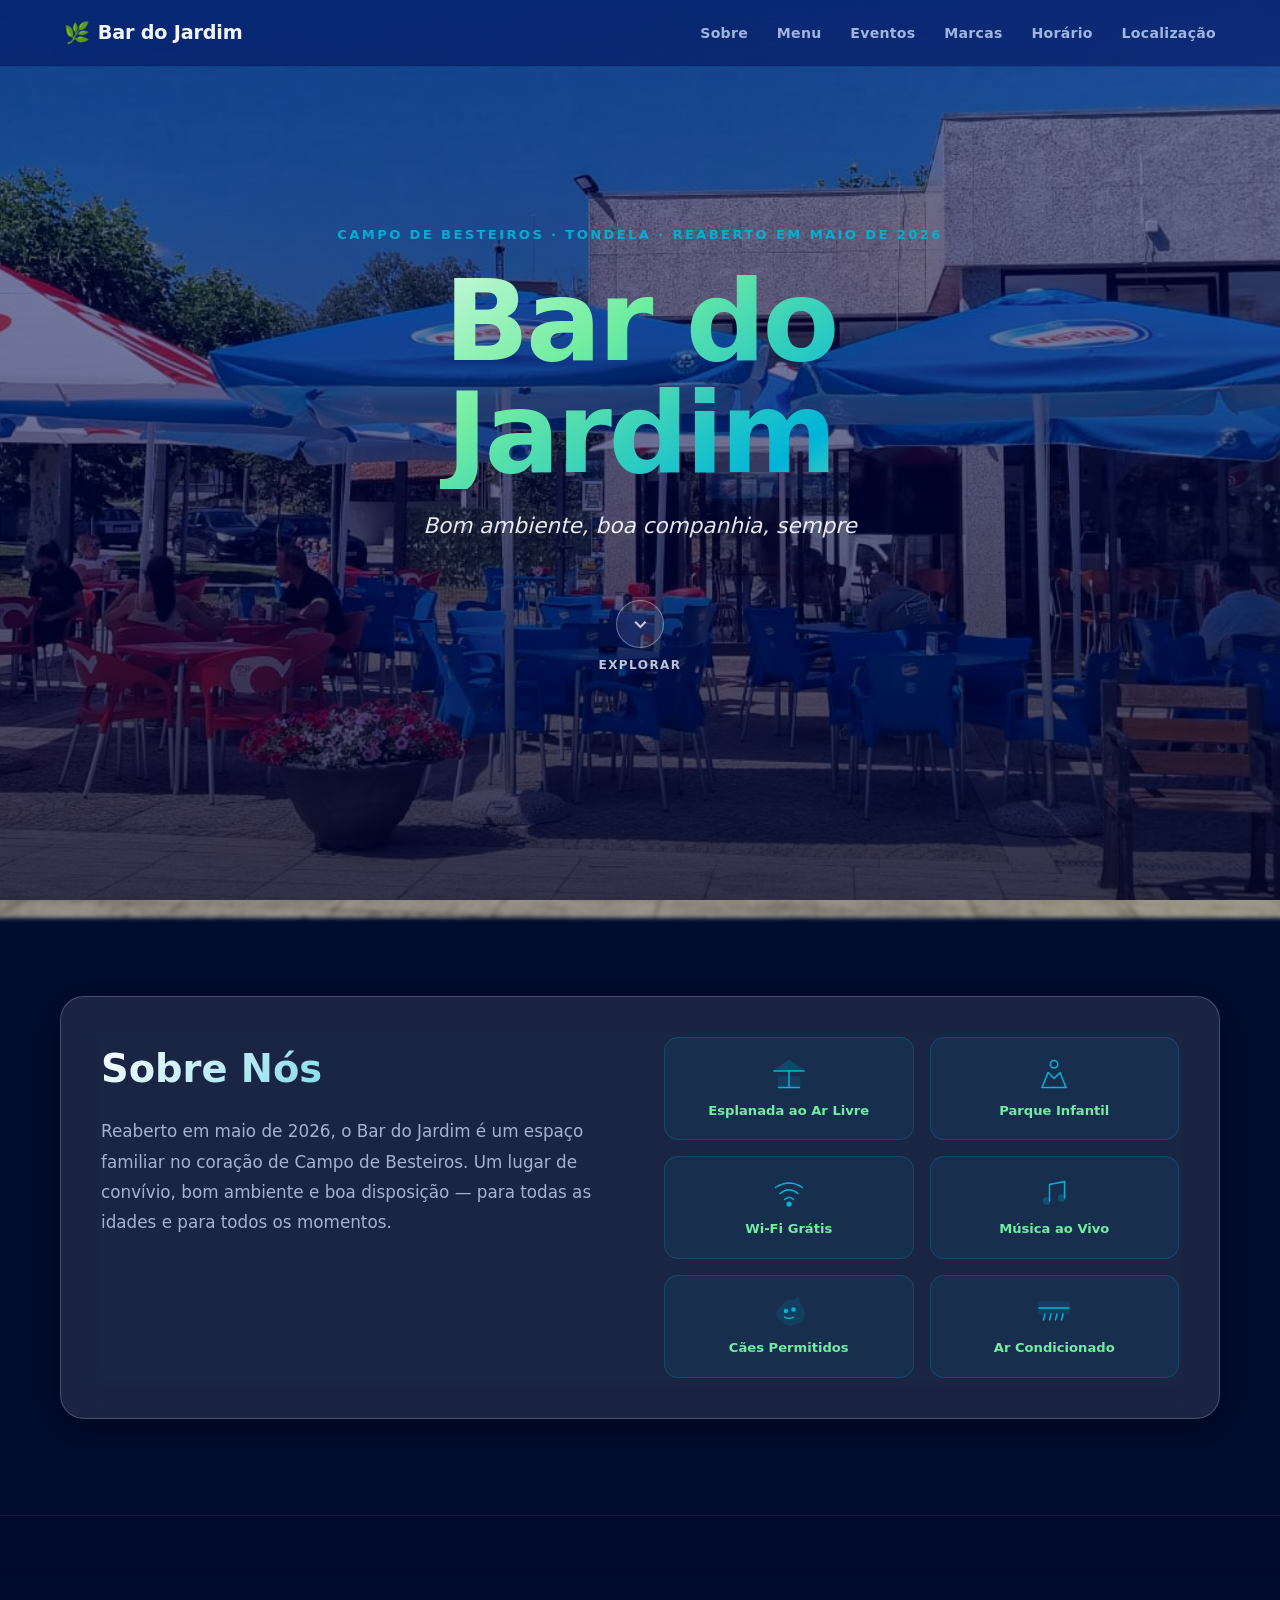
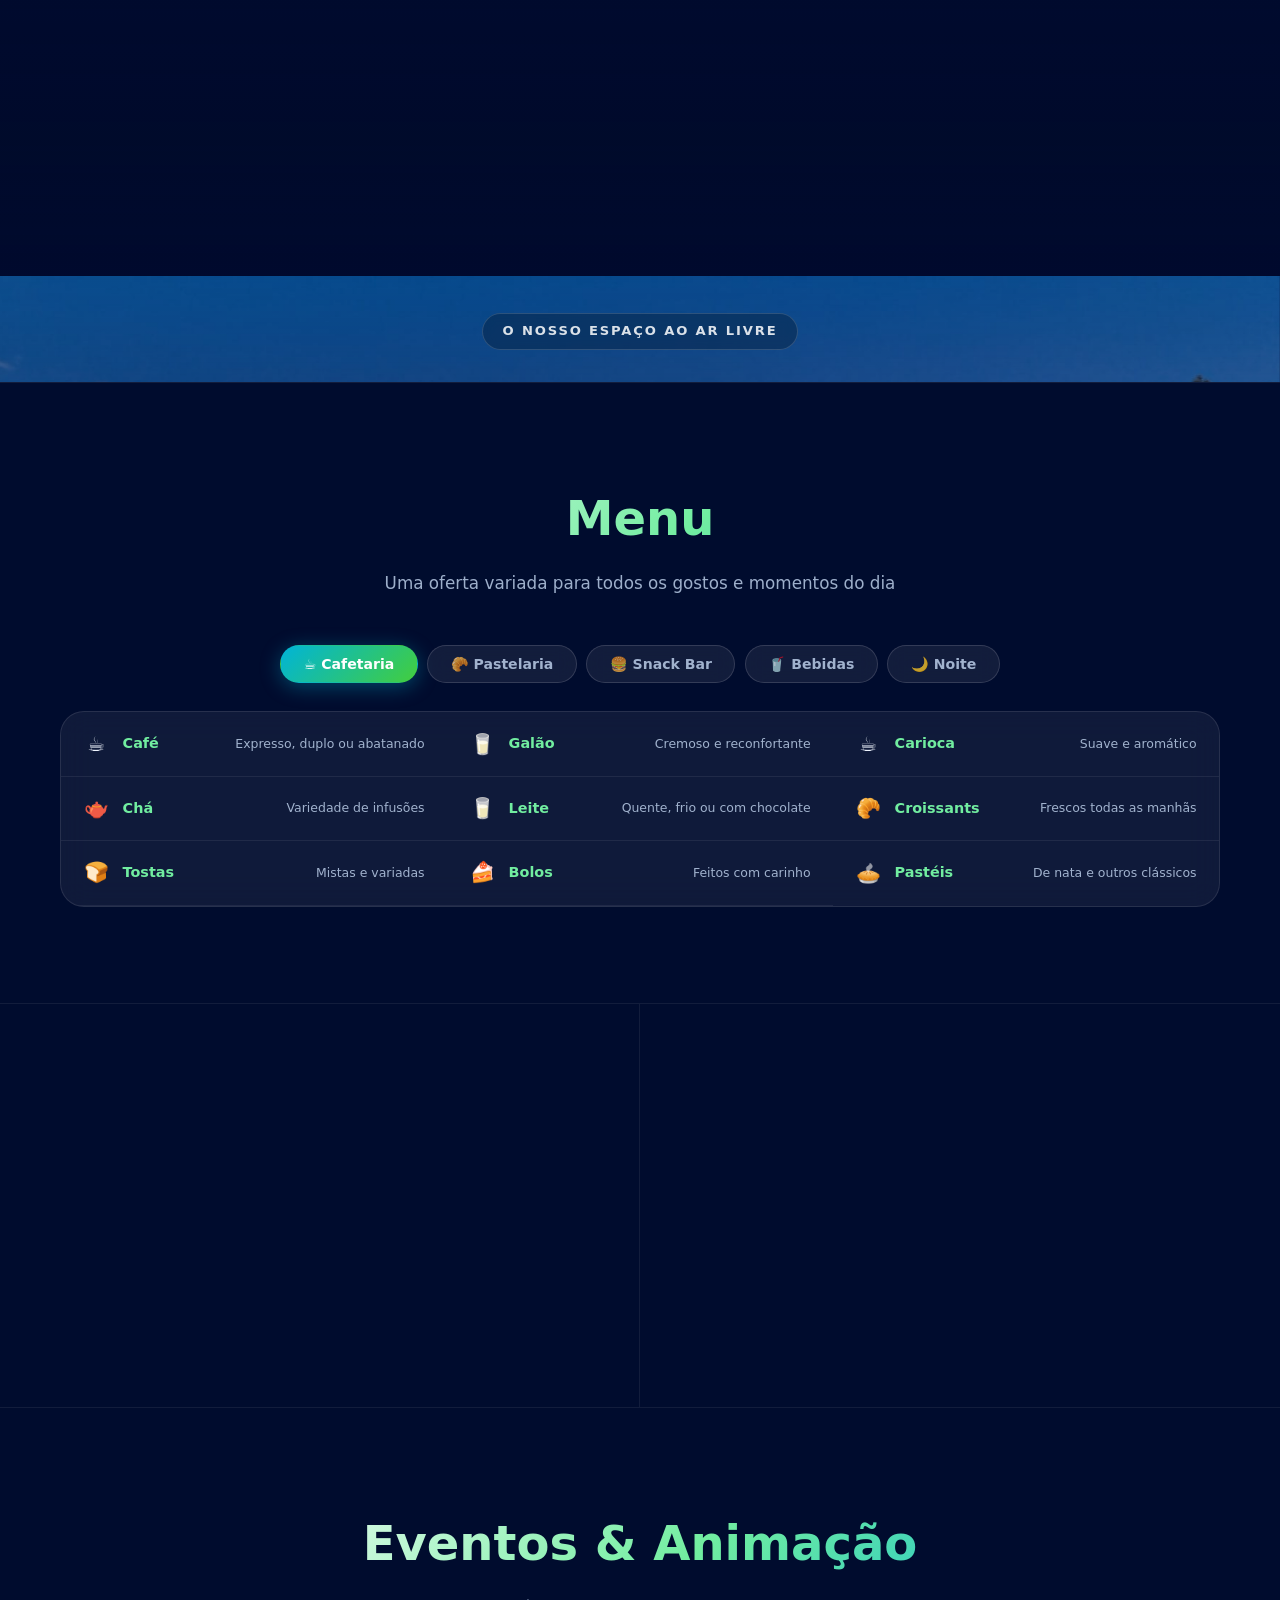
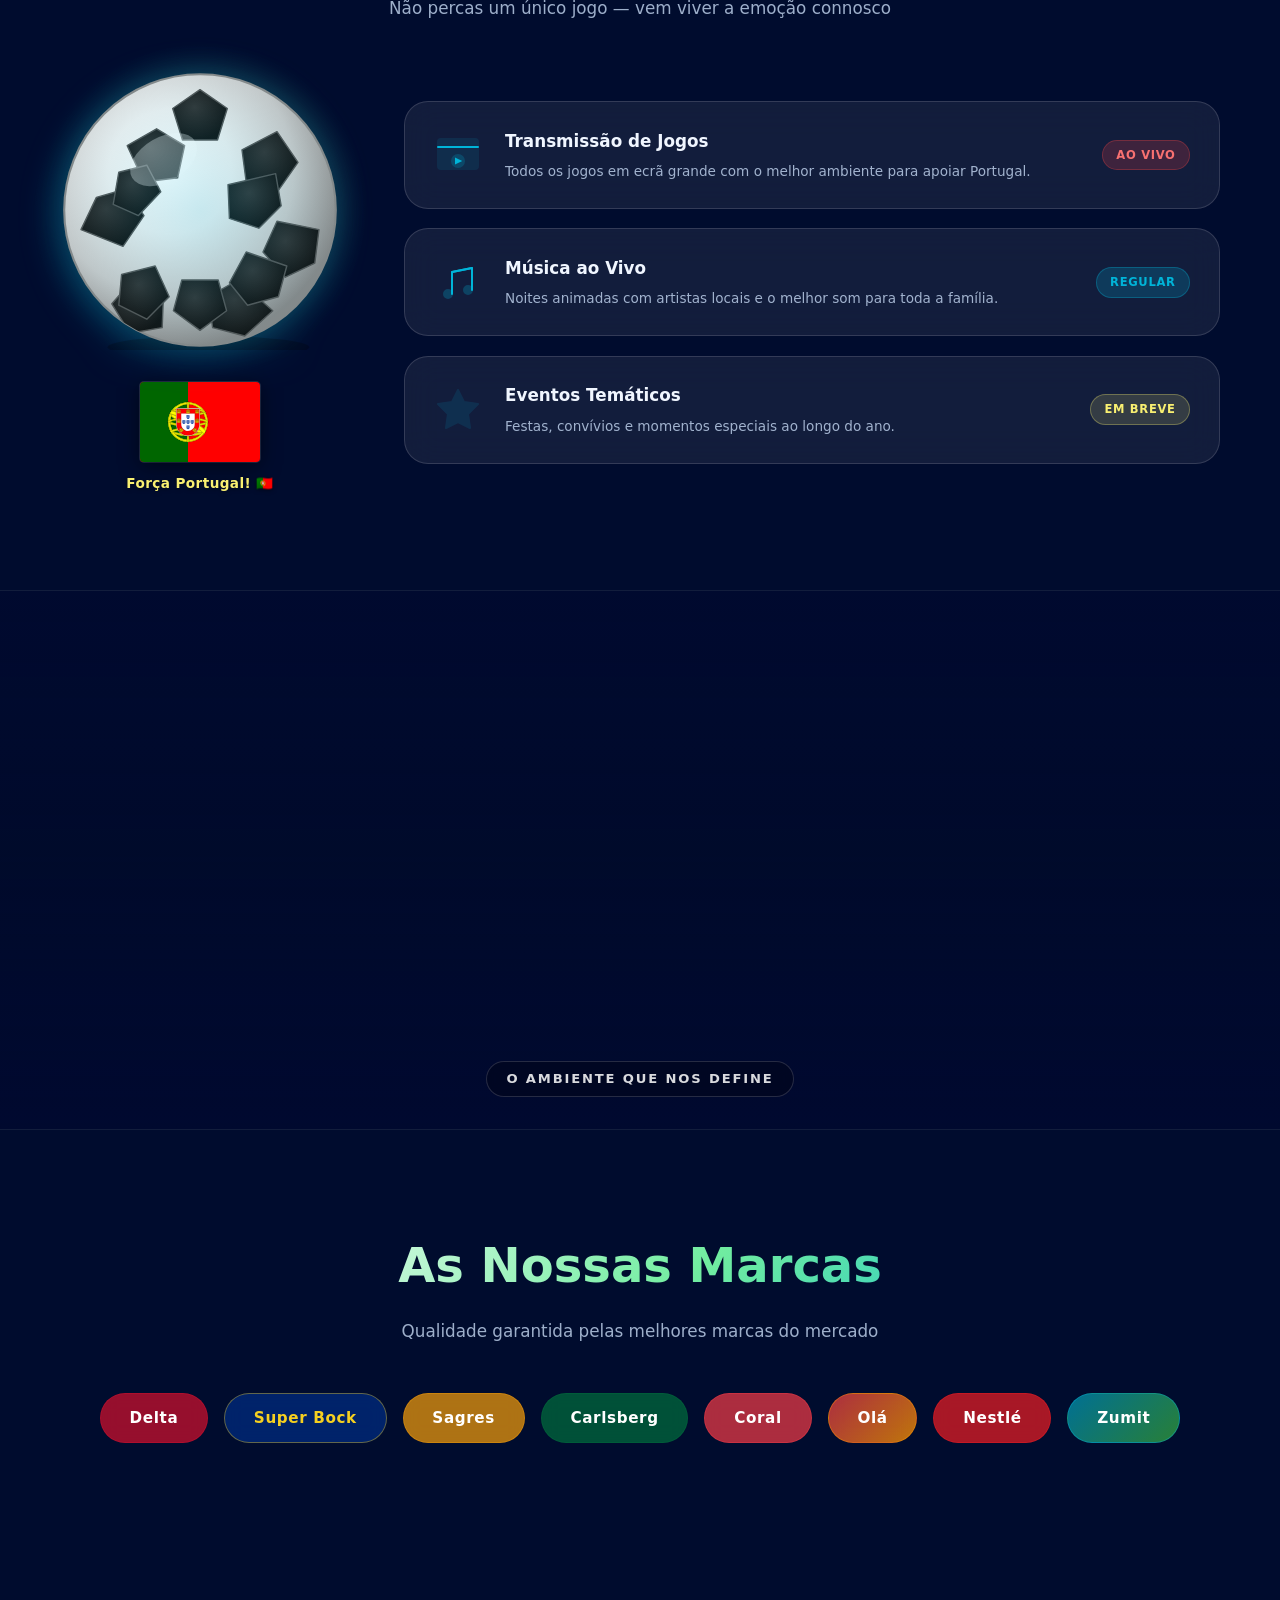
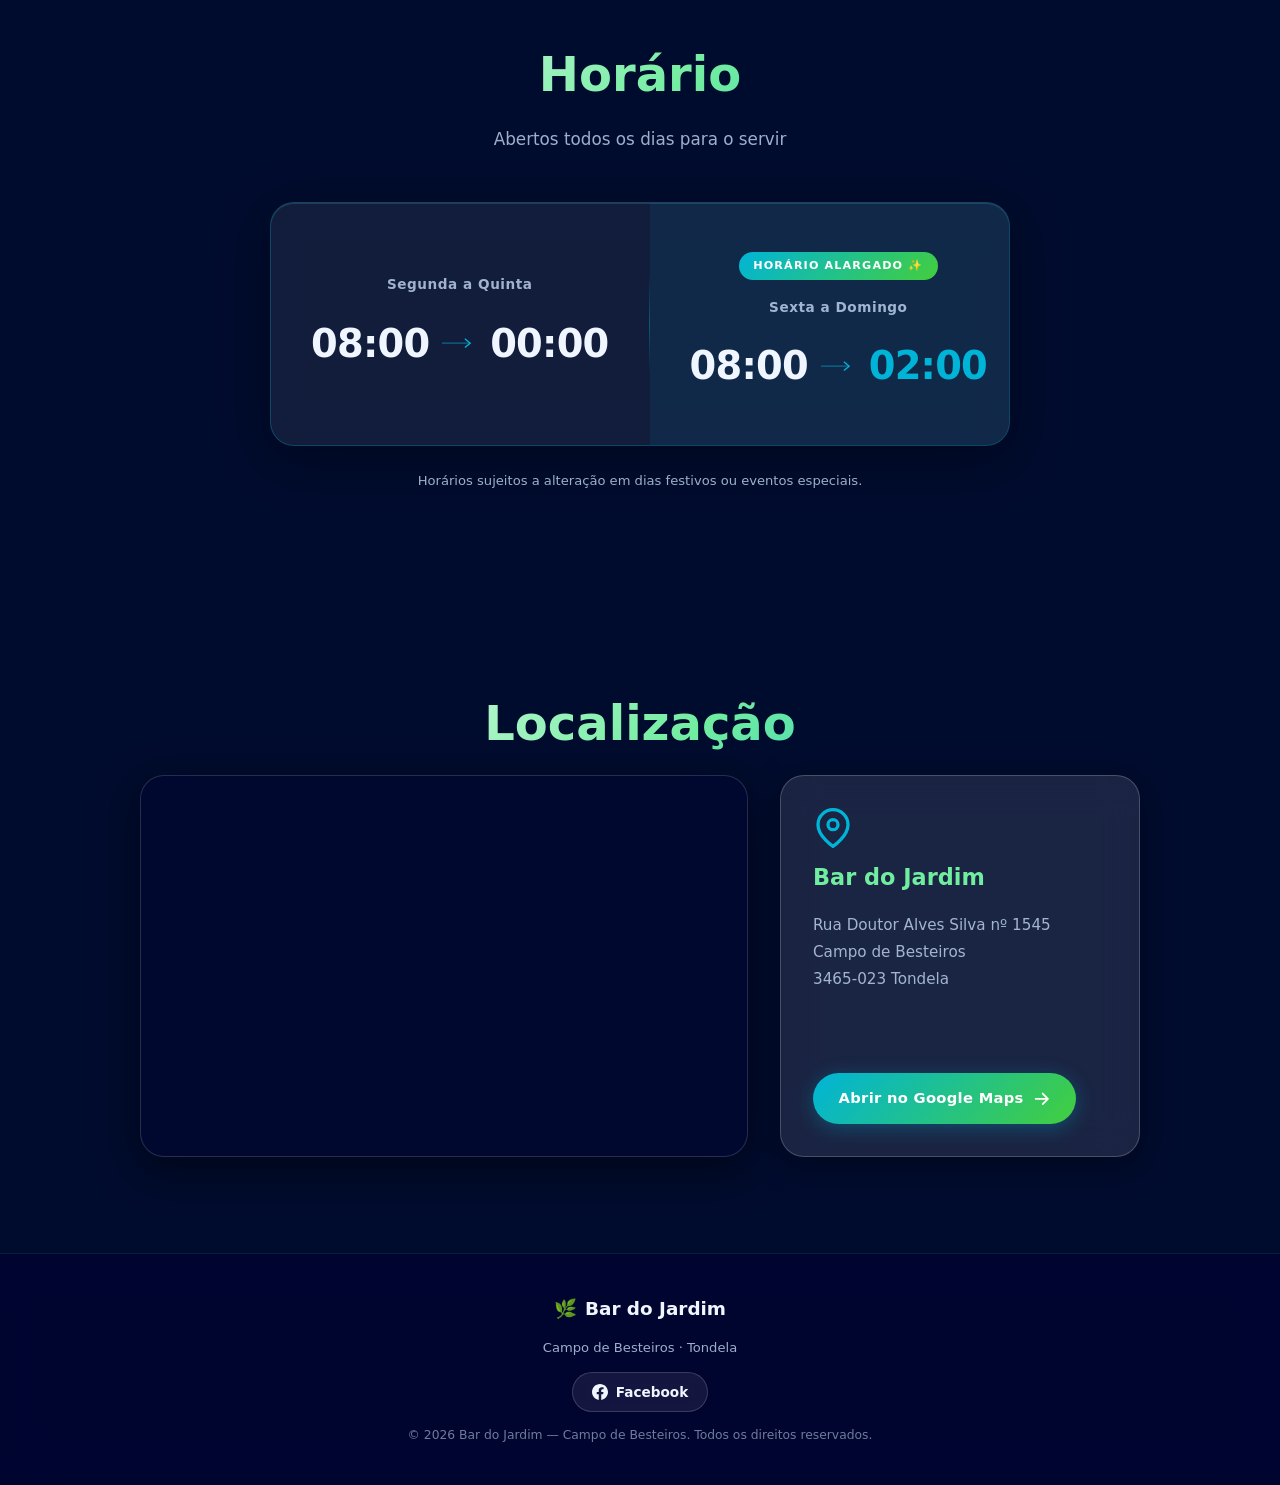
==== index4.html @ 561289ea "feat: glassmorphism v3 (index4) com imagens reais e scroll nativo" ====
<!DOCTYPE html>
<html lang="pt">
<head>
  <meta charset="UTF-8" />
  <meta name="viewport" content="width=device-width, initial-scale=1.0" />
  <meta name="description" content="Bar do Jardim — Bom ambiente, boa companhia, sempre. Campo de Besteiros, Tondela. Reaberto em maio de 2026." />
  <title>Bar do Jardim — Campo de Besteiros</title>
  <link rel="stylesheet" href="css/style4.css" />
</head>
<body>

  <!-- ===== FUNDO FIXO ===== -->
  <div class="bg-fixed" aria-hidden="true">
    <div class="bg-fixed-img"></div>
    <div class="bg-fixed-overlay"></div>
  </div>

  <!-- ===== NAVBAR (sem "Galeria") ===== -->
  <nav class="navbar" id="navbar">
    <div class="nav-logo">
      <span class="nav-logo-leaf" aria-hidden="true">🌿</span>
      <span>Bar do Jardim</span>
    </div>
    <button class="nav-toggle" id="navToggle" aria-label="Abrir menu" aria-expanded="false">
      <span></span><span></span><span></span>
    </button>
    <ul class="nav-links" id="navLinks">
      <li><a href="#sobre">Sobre</a></li>
      <li><a href="#menu">Menu</a></li>
      <li><a href="#eventos">Eventos</a></li>
      <li><a href="#marcas">Marcas</a></li>
      <li><a href="#horario">Horário</a></li>
      <li><a href="#localizacao">Localização</a></li>
    </ul>
  </nav>

  <!-- ===== HERO ===== -->
  <section class="hero" id="hero">
    <div class="hero-parallax" id="heroParallax" aria-hidden="true"></div>
    <div class="hero-overlay" aria-hidden="true"></div>
    <div class="hero-content">
      <p class="hero-location">Campo de Besteiros · Tondela · Reaberto em maio de 2026</p>
      <h1 class="hero-title">Bar do Jardim</h1>
      <p class="hero-slogan">Bom ambiente, boa companhia, sempre</p>
      <a href="#sobre" class="hero-scroll-btn" aria-label="Explorar o site">
        <span class="hero-scroll-circle">
          <svg viewBox="0 0 24 24" fill="none" stroke="currentColor" stroke-width="2.5" aria-hidden="true">
            <polyline points="6 9 12 15 18 9"/>
          </svg>
        </span>
        <span class="hero-scroll-text">Explorar</span>
      </a>
    </div>
    <div class="hero-particles" aria-hidden="true">
      <span class="particle p1"></span>
      <span class="particle p2"></span>
      <span class="particle p3"></span>
      <span class="particle p4"></span>
      <span class="particle p5"></span>
    </div>
  </section>

  <!-- ===== SOBRE NÓS ===== -->
  <section class="section" id="sobre">
    <div class="container">
      <div class="glass-card reveal sobre-card">
        <div class="sobre-text">
          <h2 class="glass-title">Sobre Nós</h2>
          <p class="sobre-body">
            Reaberto em maio de 2026, o Bar do Jardim é um espaço familiar no coração de Campo de Besteiros.
            Um lugar de convívio, bom ambiente e boa disposição — para todas as idades e para todos os momentos.
          </p>
        </div>
        <div class="features-grid">
          <div class="feature-item reveal">
            <div class="feature-icon">
              <svg viewBox="0 0 48 48" fill="none" stroke="currentColor" stroke-width="2" stroke-linecap="round" stroke-linejoin="round" aria-hidden="true">
                <path d="M4 20 L24 6 L44 20" fill="currentColor" opacity=".18"/>
                <path d="M4 20 L44 20"/>
                <line x1="24" y1="20" x2="24" y2="42"/>
                <line x1="10" y1="42" x2="38" y2="42"/>
                <rect x="10" y="28" width="28" height="14" rx="1" fill="currentColor" opacity=".12"/>
              </svg>
            </div>
            <span>Esplanada ao Ar Livre</span>
          </div>
          <div class="feature-item reveal">
            <div class="feature-icon">
              <svg viewBox="0 0 48 48" fill="none" stroke="currentColor" stroke-width="2" stroke-linecap="round" stroke-linejoin="round" aria-hidden="true">
                <circle cx="24" cy="11" r="5"/>
                <path d="M8 42 L16 22 L24 30 L32 22 L40 42"/>
                <line x1="8" y1="42" x2="40" y2="42"/>
              </svg>
            </div>
            <span>Parque Infantil</span>
          </div>
          <div class="feature-item reveal">
            <div class="feature-icon">
              <svg viewBox="0 0 48 48" fill="none" stroke="currentColor" stroke-width="2" stroke-linecap="round" aria-hidden="true">
                <path d="M6 18 Q24 6 42 18"/>
                <path d="M12 26 Q24 16 36 26"/>
                <path d="M18 34 Q24 28 30 34"/>
                <circle cx="24" cy="40" r="2.5" fill="currentColor"/>
              </svg>
            </div>
            <span>Wi-Fi Grátis</span>
          </div>
          <div class="feature-item reveal">
            <div class="feature-icon">
              <svg viewBox="0 0 48 48" fill="none" stroke="currentColor" stroke-width="2" stroke-linecap="round" stroke-linejoin="round" aria-hidden="true">
                <path d="M18 36 L18 14 L38 10 L38 32"/>
                <circle cx="14" cy="36" r="4" fill="currentColor" opacity=".25"/>
                <circle cx="34" cy="32" r="4" fill="currentColor" opacity=".25"/>
              </svg>
            </div>
            <span>Música ao Vivo</span>
          </div>
          <div class="feature-item reveal">
            <div class="feature-icon">
              <svg viewBox="0 0 48 48" fill="none" stroke="currentColor" stroke-width="2" stroke-linecap="round" stroke-linejoin="round" aria-hidden="true">
                <path d="M8 30 Q8 20 16 18 Q18 10 26 10 L32 10 L36 6 L38 14 Q44 18 44 28 Q44 38 34 40 Q30 44 24 42 Q14 40 8 30Z" fill="currentColor" opacity=".12"/>
                <circle cx="20" cy="24" r="2" fill="currentColor"/>
                <circle cx="30" cy="22" r="2" fill="currentColor"/>
                <path d="M18 32 Q24 36 30 32"/>
              </svg>
            </div>
            <span>Cães Permitidos</span>
          </div>
          <div class="feature-item reveal">
            <div class="feature-icon">
              <svg viewBox="0 0 48 48" fill="none" stroke="currentColor" stroke-width="2" stroke-linecap="round" stroke-linejoin="round" aria-hidden="true">
                <rect x="4" y="12" width="40" height="16" rx="4" fill="currentColor" opacity=".12"/>
                <line x1="4" y1="20" x2="44" y2="20"/>
                <line x1="12" y1="28" x2="10" y2="36"/>
                <line x1="20" y1="28" x2="18" y2="36"/>
                <line x1="28" y1="28" x2="26" y2="36"/>
                <line x1="36" y1="28" x2="34" y2="36"/>
              </svg>
            </div>
            <span>Ar Condicionado</span>
          </div>
        </div>
      </div>
    </div>
  </section>

  <!-- ===== FOTO DIVIDER 1 — exterior, entre Sobre e Menu ===== -->
  <div class="foto-divider" aria-hidden="true">
    <div class="foto-divider-img fdiv-exterior" data-parallax-speed="0.35"></div>
    <div class="foto-divider-overlay">
      <span class="foto-divider-caption">O nosso espaço ao ar livre</span>
    </div>
  </div>

  <!-- ===== MENU ===== -->
  <section class="section" id="menu">
    <div class="container">
      <h2 class="section-title reveal">Menu</h2>
      <p class="section-sub reveal">Uma oferta variada para todos os gostos e momentos do dia</p>

      <div class="tabs reveal">
        <button class="tab-btn active" data-tab="cafetaria">☕ Cafetaria</button>
        <button class="tab-btn" data-tab="pastelaria">🥐 Pastelaria</button>
        <button class="tab-btn" data-tab="snackbar">🍔 Snack Bar</button>
        <button class="tab-btn" data-tab="bebidas">🥤 Bebidas</button>
        <button class="tab-btn" data-tab="noite">🌙 Noite</button>
      </div>

      <div class="tab-content active" id="tab-cafetaria">
        <ul class="menu-lista">
          <li class="menu-item"><span class="mi-emoji">☕</span><span class="mi-nome">Café</span><span class="mi-desc">Expresso, duplo ou abatanado</span></li>
          <li class="menu-item"><span class="mi-emoji">🥛</span><span class="mi-nome">Galão</span><span class="mi-desc">Cremoso e reconfortante</span></li>
          <li class="menu-item"><span class="mi-emoji">☕</span><span class="mi-nome">Carioca</span><span class="mi-desc">Suave e aromático</span></li>
          <li class="menu-item"><span class="mi-emoji">🫖</span><span class="mi-nome">Chá</span><span class="mi-desc">Variedade de infusões</span></li>
          <li class="menu-item"><span class="mi-emoji">🥛</span><span class="mi-nome">Leite</span><span class="mi-desc">Quente, frio ou com chocolate</span></li>
          <li class="menu-item"><span class="mi-emoji">🥐</span><span class="mi-nome">Croissants</span><span class="mi-desc">Frescos todas as manhãs</span></li>
          <li class="menu-item"><span class="mi-emoji">🍞</span><span class="mi-nome">Tostas</span><span class="mi-desc">Mistas e variadas</span></li>
          <li class="menu-item"><span class="mi-emoji">🍰</span><span class="mi-nome">Bolos</span><span class="mi-desc">Feitos com carinho</span></li>
          <li class="menu-item"><span class="mi-emoji">🥧</span><span class="mi-nome">Pastéis</span><span class="mi-desc">De nata e outros clássicos</span></li>
        </ul>
      </div>
      <div class="tab-content" id="tab-pastelaria">
        <ul class="menu-lista">
          <li class="menu-item"><span class="mi-emoji">🎂</span><span class="mi-nome">Bolos do Dia</span><span class="mi-desc">Variedade diária de bolos caseiros</span></li>
          <li class="menu-item"><span class="mi-emoji">🥧</span><span class="mi-nome">Tartes</span><span class="mi-desc">Seleção de tartes frescas</span></li>
          <li class="menu-item"><span class="mi-emoji">🥪</span><span class="mi-nome">Salgados</span><span class="mi-desc">Rissóis, croquetes e empadas</span></li>
          <li class="menu-item"><span class="mi-emoji">🌭</span><span class="mi-nome">Pão com Chouriço</span><span class="mi-desc">Quentinho e irresistível</span></li>
          <li class="menu-item"><span class="mi-emoji">🍩</span><span class="mi-nome">Especialidades</span><span class="mi-desc">Surpresas da pastelaria todos os dias</span></li>
        </ul>
      </div>
      <div class="tab-content" id="tab-snackbar">
        <ul class="menu-lista">
          <li class="menu-item"><span class="mi-emoji">🥩</span><span class="mi-nome">Bifanas</span><span class="mi-desc">Suculentas e temperadas</span></li>
          <li class="menu-item"><span class="mi-emoji">🍔</span><span class="mi-nome">Hambúrgueres</span><span class="mi-desc">Grelhados na hora</span></li>
          <li class="menu-item"><span class="mi-emoji">🌭</span><span class="mi-nome">Cachorros</span><span class="mi-desc">Clássicos e especiais</span></li>
          <li class="menu-item"><span class="mi-emoji">🥩</span><span class="mi-nome">Pregos</span><span class="mi-desc">No prato ou no pão</span></li>
          <li class="menu-item"><span class="mi-emoji">🍗</span><span class="mi-nome">Panados</span><span class="mi-desc">Frango ou porco crocantes</span></li>
          <li class="menu-item"><span class="mi-emoji">🍞</span><span class="mi-nome">Tostas Quentes</span><span class="mi-desc">Mistas e variadas</span></li>
          <li class="menu-item"><span class="mi-emoji">🍕</span><span class="mi-nome">Pizzas</span><span class="mi-desc">Variedade de sabores</span></li>
        </ul>
      </div>
      <div class="tab-content" id="tab-bebidas">
        <ul class="menu-lista">
          <li class="menu-item"><span class="mi-emoji">🥤</span><span class="mi-nome">Refrigerantes</span><span class="mi-desc">Coca-Cola, Fanta, Sprite e mais</span></li>
          <li class="menu-item"><span class="mi-emoji">🍊</span><span class="mi-nome">Sumos Naturais</span><span class="mi-desc">Espremidos na hora</span></li>
          <li class="menu-item"><span class="mi-emoji">🍺</span><span class="mi-nome">Cervejas</span><span class="mi-desc">Pressão e garrafa</span></li>
          <li class="menu-item"><span class="mi-emoji">🍷</span><span class="mi-nome">Vinhos</span><span class="mi-desc">Tintos, brancos e rosés</span></li>
          <li class="menu-item"><span class="mi-emoji">🍹</span><span class="mi-nome">Sangria</span><span class="mi-desc">Caseira e refrescante</span></li>
          <li class="menu-item"><span class="mi-emoji">🥃</span><span class="mi-nome">Licores</span><span class="mi-desc">Seleção variada</span></li>
          <li class="menu-item"><span class="mi-emoji">🥤</span><span class="mi-nome">Smoothies Zumit</span><span class="mi-desc">Batidos naturais e milkshakes</span></li>
        </ul>
      </div>
      <div class="tab-content" id="tab-noite">
        <ul class="menu-lista">
          <li class="menu-item"><span class="mi-emoji">🥃</span><span class="mi-nome">Whiskys</span><span class="mi-desc">Seleção de single malts e blends</span></li>
          <li class="menu-item"><span class="mi-emoji">🍸</span><span class="mi-nome">Gin Tónico</span><span class="mi-desc">Gins premium com tónica especial</span></li>
          <li class="menu-item"><span class="mi-emoji">🥂</span><span class="mi-nome">Shots</span><span class="mi-desc">Variedade para animar a noite</span></li>
          <li class="menu-item"><span class="mi-emoji">🍹</span><span class="mi-nome">Cocktails</span><span class="mi-desc">Clássicos e criações da casa</span></li>
        </ul>
      </div>
    </div>
  </section>

  <!-- ===== FOTO DIVIDER 2 — duo lado a lado, entre Menu e Eventos ===== -->
  <div class="foto-duo" aria-hidden="true">
    <div class="foto-duo-item">
      <div class="foto-duo-img fdiv-exterior3" data-parallax-speed="0.3"></div>
      <div class="foto-duo-overlay"><span>Esplanada</span></div>
    </div>
    <div class="foto-duo-item">
      <div class="foto-duo-img fdiv-interior" data-parallax-speed="0.3"></div>
      <div class="foto-duo-overlay"><span>Interior</span></div>
    </div>
  </div>

  <!-- ===== EVENTOS & ANIMAÇÃO ===== -->
  <section class="section" id="eventos">
    <div class="container">
      <h2 class="section-title reveal">Eventos &amp; Animação</h2>
      <p class="section-sub reveal">Não percas um único jogo — vem viver a emoção connosco</p>

      <div class="eventos-grid">

        <!-- Coluna esquerda: bola + bandeira (imagens reais) -->
        <div class="eventos-visual reveal">
          <!-- Bola de futebol — imagem real (domínio público, Wikimedia Commons) -->
          <div class="ball-wrap">
            <img
              src="images/bola-futebol.svg"
              alt="Bola de futebol"
              class="ball-img"
              width="260"
              height="260"
            />
            <div class="ball-glow" aria-hidden="true"></div>
          </div>

          <!-- Bandeira portuguesa — imagem real (domínio público, Wikimedia Commons) -->
          <div class="flag-wrap">
            <img
              src="images/bandeira-portugal.svg"
              alt="Bandeira de Portugal"
              class="flag-img"
              width="120"
              height="80"
            />
            <span class="flag-label">Força Portugal! 🇵🇹</span>
          </div>
        </div>

        <!-- Coluna direita: cards de eventos -->
        <div class="eventos-cards">
          <div class="glass-evento-card reveal">
            <div class="evento-icon">
              <svg viewBox="0 0 48 48" fill="none" stroke="currentColor" stroke-width="2" stroke-linecap="round" aria-hidden="true">
                <rect x="4" y="8" width="40" height="30" rx="3" fill="currentColor" opacity=".1"/>
                <line x1="4" y1="16" x2="44" y2="16"/>
                <circle cx="24" cy="30" r="6" fill="currentColor" opacity=".2"/>
                <polygon points="22,28 22,32 26,30" fill="currentColor"/>
              </svg>
            </div>
            <div>
              <h3>Transmissão de Jogos</h3>
              <p>Todos os jogos em ecrã grande com o melhor ambiente para apoiar Portugal.</p>
            </div>
            <span class="evento-tag evento-live">Ao Vivo</span>
          </div>
          <div class="glass-evento-card reveal">
            <div class="evento-icon">
              <svg viewBox="0 0 48 48" fill="none" stroke="currentColor" stroke-width="2" stroke-linecap="round" stroke-linejoin="round" aria-hidden="true">
                <path d="M18 36 L18 14 L38 10 L38 32"/>
                <circle cx="14" cy="36" r="4" fill="currentColor" opacity=".25"/>
                <circle cx="34" cy="32" r="4" fill="currentColor" opacity=".25"/>
                <line x1="18" y1="14" x2="38" y2="10"/>
              </svg>
            </div>
            <div>
              <h3>Música ao Vivo</h3>
              <p>Noites animadas com artistas locais e o melhor som para toda a família.</p>
            </div>
            <span class="evento-tag evento-music">Regular</span>
          </div>
          <div class="glass-evento-card reveal">
            <div class="evento-icon">
              <svg viewBox="0 0 48 48" fill="none" stroke="currentColor" stroke-width="2" stroke-linecap="round" stroke-linejoin="round" aria-hidden="true">
                <path d="M24 4 L30 16 L44 18 L34 28 L36 42 L24 36 L12 42 L14 28 L4 18 L18 16Z" fill="currentColor" opacity=".12"/>
              </svg>
            </div>
            <div>
              <h3>Eventos Temáticos</h3>
              <p>Festas, convívios e momentos especiais ao longo do ano.</p>
            </div>
            <span class="evento-tag evento-soon">Em breve</span>
          </div>
        </div>
      </div>
    </div>
  </section>

  <!-- ===== FOTO DIVIDER 3 — interior, entre Eventos e Marcas ===== -->
  <div class="foto-divider foto-divider--tall" aria-hidden="true">
    <div class="foto-divider-img fdiv-interior2" data-parallax-speed="0.25"></div>
    <div class="foto-divider-overlay">
      <span class="foto-divider-caption">O ambiente que nos define</span>
    </div>
  </div>

  <!-- ===== MARCAS ===== -->
  <section class="section" id="marcas">
    <div class="container">
      <h2 class="section-title reveal">As Nossas Marcas</h2>
      <p class="section-sub reveal">Qualidade garantida pelas melhores marcas do mercado</p>
      <div class="brands-flow reveal">
        <span class="brand-pill brand-delta">Delta</span>
        <span class="brand-pill brand-superbock">Super Bock</span>
        <span class="brand-pill brand-sagres">Sagres</span>
        <span class="brand-pill brand-carlsberg">Carlsberg</span>
        <span class="brand-pill brand-coral">Coral</span>
        <span class="brand-pill brand-ola">Olá</span>
        <span class="brand-pill brand-nestle">Nestlé</span>
        <span class="brand-pill brand-zumit">Zumit</span>
      </div>
    </div>
  </section>

  <!-- ===== HORÁRIO ===== -->
  <section class="section" id="horario">
    <div class="container">
      <h2 class="section-title reveal">Horário</h2>
      <p class="section-sub reveal">Abertos todos os dias para o servir</p>
      <div class="glass-horario reveal">
        <div class="horario-bloco">
          <div class="horario-dias">Segunda a Quinta</div>
          <div class="horario-horas">
            <span class="h-hora">08:00</span>
            <span class="h-sep">
              <svg viewBox="0 0 40 16" fill="none" aria-hidden="true">
                <line x1="0" y1="8" x2="32" y2="8" stroke="currentColor" stroke-width="1.5" opacity=".5"/>
                <polyline points="26,3 32,8 26,13" stroke="currentColor" stroke-width="1.5" fill="none"/>
              </svg>
            </span>
            <span class="h-hora">00:00</span>
          </div>
        </div>
        <div class="horario-divider" aria-hidden="true"></div>
        <div class="horario-bloco horario-destaque">
          <div class="horario-badge">Horário Alargado ✨</div>
          <div class="horario-dias">Sexta a Domingo</div>
          <div class="horario-horas">
            <span class="h-hora">08:00</span>
            <span class="h-sep">
              <svg viewBox="0 0 40 16" fill="none" aria-hidden="true">
                <line x1="0" y1="8" x2="32" y2="8" stroke="currentColor" stroke-width="1.5" opacity=".5"/>
                <polyline points="26,3 32,8 26,13" stroke="currentColor" stroke-width="1.5" fill="none"/>
              </svg>
            </span>
            <span class="h-hora h-destaque">02:00</span>
          </div>
        </div>
      </div>
      <p class="horario-nota reveal">
        Horários sujeitos a alteração em dias festivos ou eventos especiais.
      </p>
    </div>
  </section>

  <!-- ===== LOCALIZAÇÃO ===== -->
  <section class="section" id="localizacao">
    <div class="container">
      <h2 class="section-title reveal">Localização</h2>
      <div class="localizacao-wrap reveal">
        <div class="mapa-container">
          <iframe
            title="Localização Bar do Jardim no Google Maps"
            src="https://maps.google.com/maps?q=40.555862,-8.134108&z=17&output=embed"
            width="100%"
            height="100%"
            style="border:0;"
            allowfullscreen=""
            loading="lazy"
            referrerpolicy="no-referrer-when-downgrade">
          </iframe>
        </div>
        <div class="localizacao-info glass-card">
          <div class="loc-pin-icon" aria-hidden="true">
            <svg viewBox="0 0 24 24" fill="none" stroke="currentColor" stroke-width="2" stroke-linecap="round" stroke-linejoin="round">
              <path d="M21 10c0 7-9 13-9 13s-9-6-9-13a9 9 0 0118 0z"/>
              <circle cx="12" cy="10" r="3"/>
            </svg>
          </div>
          <p class="localizacao-nome">Bar do Jardim</p>
          <p class="localizacao-morada">
            Rua Doutor Alves Silva nº 1545<br/>
            Campo de Besteiros<br/>
            3465-023 Tondela
          </p>
          <a
            href="https://maps.google.com/?q=40.555862,-8.134108"
            target="_blank"
            rel="noopener noreferrer"
            class="btn-maps"
          >
            Abrir no Google Maps
            <svg viewBox="0 0 20 20" fill="currentColor" aria-hidden="true">
              <path fill-rule="evenodd" d="M10.293 3.293a1 1 0 011.414 0l6 6a1 1 0 010 1.414l-6 6a1 1 0 01-1.414-1.414L14.586 11H3a1 1 0 110-2h11.586l-4.293-4.293a1 1 0 010-1.414z" clip-rule="evenodd"/>
            </svg>
          </a>
        </div>
      </div>
    </div>
  </section>

  <!-- ===== FOOTER ===== -->
  <footer class="footer">
    <div class="container footer-inner">
      <div class="footer-brand">
        <span aria-hidden="true">🌿</span>
        <span>Bar do Jardim</span>
      </div>
      <p class="footer-local">Campo de Besteiros · Tondela</p>
      <div class="footer-social">
        <!-- SUBSTITUIR # pelo link do Facebook quando disponível -->
        <a href="#" class="footer-fb" aria-label="Página do Facebook do Bar do Jardim">
          <svg viewBox="0 0 24 24" fill="currentColor" aria-hidden="true">
            <path d="M24 12.073c0-6.627-5.373-12-12-12s-12 5.373-12 12c0 5.99 4.388 10.954 10.125 11.854v-8.385H7.078v-3.47h3.047V9.43c0-3.007 1.792-4.669 4.533-4.669 1.312 0 2.686.235 2.686.235v2.953H15.83c-1.491 0-1.956.925-1.956 1.874v2.25h3.328l-.532 3.47h-2.796v8.385C19.612 23.027 24 18.062 24 12.073z"/>
          </svg>
          Facebook
        </a>
      </div>
      <p class="footer-copy">&copy; 2026 Bar do Jardim — Campo de Besteiros. Todos os direitos reservados.</p>
    </div>
  </footer>

  <script src="js/main4.js"></script>
</body>
</html>
---- css/style4.css ----
/* ============================================================
   Bar do Jardim — style4.css  (Glassmorphism v3)
   Base: style3.css — alterações face ao index3:
   1. Bola e bandeira como <img> (ficheiros SVG reais)
   2. Scroll com scroll-behavior: smooth (sem easing JS)
   Paleta: #0007CE #00B4D8 #43CE3D #71EDA0 #C3F77F #F9F071
   ============================================================ */

/* ---------- Reset & variáveis ---------- */
*, *::before, *::after { box-sizing: border-box; margin: 0; padding: 0; }

:root {
  --azul:     #0007CE;
  --ciano:    #00B4D8;
  --verde:    #43CE3D;
  --verde-cl: #71EDA0;
  --lima:     #C3F77F;
  --amarelo:  #F9F071;

  --glass-bg:     rgba(255, 255, 255, 0.1);
  --glass-border: rgba(255, 255, 255, 0.2);
  --glass-shadow: 0 8px 32px rgba(0, 0, 0, 0.35);
  --glass-blur:   blur(18px);

  --text:       #f0f6ff;
  --text-muted: rgba(210, 230, 255, 0.75);

  --radius:    14px;
  --radius-lg: 24px;
  --transition: 0.35s cubic-bezier(0.4, 0, 0.2, 1);
  --font: 'Segoe UI', system-ui, -apple-system, sans-serif;
}

/* scroll-behavior: smooth — idêntico ao index.html original */
html { scroll-behavior: smooth; }

body {
  font-family: var(--font);
  color: var(--text);
  line-height: 1.65;
  overflow-x: hidden;
  background: #000c2e;
}

a { color: inherit; text-decoration: none; }
img { display: block; max-width: 100%; }
button { cursor: pointer; font-family: inherit; }

/* ---------- Fundo fixo (overlay suave, igual ao index3) ---------- */
.bg-fixed { position: fixed; inset: 0; z-index: -2; }
.bg-fixed-img {
  position: absolute;
  inset: 0;
  background: url('../images/exterior.jpg') center center / cover no-repeat;
  filter: blur(2px) brightness(.72) saturate(.85);
  transform: scale(1.04);
}
.bg-fixed-img::after {
  content: '';
  position: absolute;
  inset: 0;
  background: linear-gradient(135deg, #000c2e 0%, #0007CE 50%, #001a6e 100%);
  opacity: 0;
}
.bg-fixed-overlay {
  position: absolute;
  inset: 0;
  background: linear-gradient(180deg, rgba(0,5,50,.28) 0%, rgba(0,3,30,.42) 100%);
}

/* ---------- Utilitários ---------- */
.container { width: min(1160px, 92vw); margin-inline: auto; }
.section { padding: 6rem 0; }

.section-title {
  font-size: clamp(1.9rem, 4vw, 3rem);
  font-weight: 800;
  text-align: center;
  margin-bottom: 0.75rem;
  background: linear-gradient(135deg, #fff 10%, var(--verde-cl) 55%, var(--ciano) 100%);
  -webkit-background-clip: text;
  -webkit-text-fill-color: transparent;
  background-clip: text;
}
.section-sub {
  text-align: center;
  color: var(--text-muted);
  font-size: 1.05rem;
  max-width: 560px;
  margin: 0 auto 3rem;
}

/* ---------- Glass ---------- */
.glass-card {
  background: var(--glass-bg);
  border: 1px solid var(--glass-border);
  border-radius: var(--radius-lg);
  box-shadow: var(--glass-shadow);
  backdrop-filter: var(--glass-blur);
  -webkit-backdrop-filter: var(--glass-blur);
  padding: 2.5rem;
}
@supports not (backdrop-filter: blur(1px)) {
  .glass-card { background: rgba(0,5,100,.88); border-color: rgba(0,180,216,.3); }
}

.glass-title {
  font-size: clamp(1.6rem, 3.5vw, 2.4rem);
  font-weight: 800;
  margin-bottom: 1rem;
  background: linear-gradient(135deg, #fff, var(--ciano));
  -webkit-background-clip: text;
  -webkit-text-fill-color: transparent;
  background-clip: text;
}

/* ---------- Animações de entrada ---------- */
.reveal {
  opacity: 0;
  transform: translateY(28px);
  transition: opacity 0.7s ease, transform 0.7s ease;
}
.reveal.visible { opacity: 1; transform: translateY(0); }

/* ---------- NAVBAR ---------- */
.navbar {
  position: fixed;
  top: 0; left: 0; right: 0;
  z-index: 1000;
  display: flex;
  align-items: center;
  justify-content: space-between;
  padding: 1rem 5%;
  background: rgba(0,5,80,.45);
  border-bottom: 1px solid rgba(0,180,216,.2);
  backdrop-filter: blur(22px);
  -webkit-backdrop-filter: blur(22px);
  transition: background var(--transition), box-shadow var(--transition);
}
.navbar.scrolled {
  background: rgba(0,4,60,.82);
  box-shadow: 0 4px 30px rgba(0,0,0,.45);
}
@supports not (backdrop-filter: blur(1px)) {
  .navbar { background: rgba(0,5,100,.97); }
}
.nav-logo { display: flex; align-items: center; gap: .5rem; font-weight: 800; font-size: 1.2rem; letter-spacing: -.01em; }
.nav-logo-leaf { font-size: 1.3rem; }

.nav-links { display: flex; list-style: none; gap: 1.8rem; }
.nav-links a {
  font-size: .88rem;
  font-weight: 600;
  color: var(--text-muted);
  letter-spacing: .02em;
  transition: color var(--transition);
  position: relative;
  padding-bottom: 2px;
}
.nav-links a::after {
  content: '';
  position: absolute;
  bottom: -2px; left: 0; right: 100%;
  height: 2px;
  background: linear-gradient(90deg, var(--ciano), var(--verde));
  transition: right var(--transition);
}
.nav-links a:hover, .nav-links a.active { color: #fff; }
.nav-links a:hover::after, .nav-links a.active::after { right: 0; }

.nav-toggle {
  display: none;
  flex-direction: column;
  gap: 5px;
  background: none;
  border: none;
  padding: 4px;
  z-index: 10;
}
.nav-toggle span {
  display: block;
  width: 24px; height: 2px;
  background: var(--text);
  border-radius: 2px;
  transition: transform var(--transition), opacity var(--transition);
}
.nav-toggle.open span:nth-child(1) { transform: translateY(7px) rotate(45deg); }
.nav-toggle.open span:nth-child(2) { opacity: 0; }
.nav-toggle.open span:nth-child(3) { transform: translateY(-7px) rotate(-45deg); }

/* ---------- HERO ---------- */
.hero {
  position: relative;
  min-height: 100vh;
  display: flex;
  align-items: center;
  justify-content: center;
  text-align: center;
  overflow: hidden;
}
.hero-parallax {
  position: absolute;
  inset: -15%;
  background: url('../images/exterior.jpg') center center / cover no-repeat;
  will-change: transform;
}
.hero-overlay {
  position: absolute;
  inset: 0;
  background: linear-gradient(180deg, rgba(0,4,80,.38) 0%, rgba(0,3,60,.58) 55%, rgba(0,2,40,.78) 100%);
}
.hero-content {
  position: relative;
  z-index: 1;
  max-width: 780px;
  padding: 2rem 1.5rem;
  animation: heroFadeIn 1.2s ease forwards;
}
@keyframes heroFadeIn {
  from { opacity: 0; transform: translateY(24px); }
  to   { opacity: 1; transform: translateY(0); }
}
.hero-location {
  font-size: .82rem;
  font-weight: 700;
  letter-spacing: .18em;
  text-transform: uppercase;
  color: var(--ciano);
  margin-bottom: 1.2rem;
  opacity: .95;
}
.hero-title {
  font-size: clamp(3.5rem, 10vw, 7rem);
  font-weight: 900;
  line-height: 1;
  letter-spacing: -.03em;
  background: linear-gradient(145deg, #ffffff 0%, var(--verde-cl) 40%, var(--ciano) 75%, var(--lima) 100%);
  -webkit-background-clip: text;
  -webkit-text-fill-color: transparent;
  background-clip: text;
  margin-bottom: 1.2rem;
}
.hero-slogan {
  font-size: clamp(1rem, 2.5vw, 1.35rem);
  font-weight: 400;
  font-style: italic;
  color: rgba(255,255,255,.9);
  margin-bottom: 2.5rem;
}
.hero-scroll-btn {
  display: inline-flex;
  flex-direction: column;
  align-items: center;
  gap: .5rem;
  color: rgba(255,255,255,.75);
  transition: color var(--transition), transform var(--transition);
  margin-top: 1rem;
}
.hero-scroll-btn:hover { color: var(--ciano); transform: translateY(4px); }
.hero-scroll-circle {
  width: 48px; height: 48px;
  border-radius: 50%;
  border: 1.5px solid rgba(255,255,255,.35);
  background: rgba(255,255,255,.1);
  backdrop-filter: blur(10px);
  display: flex;
  align-items: center;
  justify-content: center;
  animation: bounceScroll 2.2s ease-in-out infinite;
}
.hero-scroll-circle svg { width: 1.3rem; height: 1.3rem; }
.hero-scroll-text { font-size: .75rem; letter-spacing: .12em; text-transform: uppercase; font-weight: 600; }
@keyframes bounceScroll {
  0%, 100% { transform: translateY(0); }
  50% { transform: translateY(7px); }
}
.hero-particles { position: absolute; inset: 0; pointer-events: none; z-index: 0; }
.particle { position: absolute; border-radius: 50%; animation: floatUp linear infinite; opacity: 0; }
.p1 { width:6px; height:6px; background:var(--ciano); left:15%; animation-duration:8s; bottom:-10px; }
.p2 { width:4px; height:4px; background:var(--verde); left:35%; animation-duration:11s; animation-delay:2s; bottom:-10px; }
.p3 { width:8px; height:8px; background:var(--amarelo); left:60%; animation-duration:9s; animation-delay:1s; bottom:-10px; }
.p4 { width:3px; height:3px; background:var(--verde-cl); left:78%; animation-duration:13s; animation-delay:3s; bottom:-10px; }
.p5 { width:5px; height:5px; background:var(--lima); left:50%; animation-duration:10s; animation-delay:5s; bottom:-10px; }
@keyframes floatUp {
  0%   { opacity:0; transform:translateY(0) scale(1); }
  10%  { opacity:.7; }
  90%  { opacity:.3; }
  100% { opacity:0; transform:translateY(-100vh) scale(0.4); }
}

/* ---------- SOBRE NÓS ---------- */
.sobre-card { display: grid; grid-template-columns: 1fr 1fr; gap: 3rem; align-items: start; }
.sobre-body { color: var(--text-muted); font-size: 1.05rem; line-height: 1.8; margin-top: .8rem; }
.features-grid { display: grid; grid-template-columns: repeat(2, 1fr); gap: 1rem; }
.feature-item {
  display: flex;
  flex-direction: column;
  align-items: center;
  gap: .5rem;
  background: rgba(0,180,216,.08);
  border: 1px solid rgba(0,180,216,.2);
  border-radius: var(--radius);
  padding: 1.1rem .8rem;
  text-align: center;
  font-size: .82rem;
  font-weight: 600;
  color: var(--verde-cl);
  transition: background var(--transition), border-color var(--transition), transform var(--transition);
}
.feature-item:hover { background: rgba(0,180,216,.16); border-color: rgba(0,180,216,.45); transform: translateY(-3px); }
.feature-icon { width: 36px; height: 36px; color: var(--ciano); }
.feature-icon svg { width: 100%; height: 100%; }

/* ---------- FOTO DIVIDERS ---------- */
.foto-divider {
  position: relative;
  width: 100%;
  height: 52vh;
  min-height: 300px;
  overflow: hidden;
  border-top: 1px solid rgba(255,255,255,.07);
  border-bottom: 1px solid rgba(255,255,255,.07);
}
.foto-divider--tall { height: 60vh; min-height: 380px; }
.foto-divider-img {
  position: absolute;
  inset: -20% 0;
  background-size: cover;
  background-position: center;
  background-repeat: no-repeat;
  will-change: transform;
}
.fdiv-exterior  { background-image: url('../images/exterior.jpg'); }
.fdiv-exterior3 { background-image: url('../images/exterior3.jpg'); }
.fdiv-interior  { background-image: url('../images/interior.jpg'); }
.fdiv-interior2 { background-image: url('../images/interior2.jpg'); }

.foto-divider-overlay {
  position: absolute;
  inset: 0;
  background: linear-gradient(180deg, rgba(0,5,50,.3) 0%, rgba(0,3,30,.15) 50%, rgba(0,5,50,.4) 100%);
  display: flex;
  align-items: flex-end;
  justify-content: center;
  padding-bottom: 2rem;
}
.foto-divider-caption {
  color: rgba(255,255,255,.85);
  font-size: .82rem;
  font-weight: 600;
  letter-spacing: .14em;
  text-transform: uppercase;
  background: rgba(0,0,0,.25);
  backdrop-filter: blur(6px);
  padding: .4rem 1.2rem;
  border-radius: 50px;
  border: 1px solid rgba(255,255,255,.15);
}
.foto-duo {
  display: grid;
  grid-template-columns: 1fr 1fr;
  height: 45vh;
  min-height: 260px;
  border-top: 1px solid rgba(255,255,255,.07);
  border-bottom: 1px solid rgba(255,255,255,.07);
}
.foto-duo-item { position: relative; overflow: hidden; }
.foto-duo-item:first-child { border-right: 1px solid rgba(255,255,255,.07); }
.foto-duo-img {
  position: absolute;
  inset: -20% 0;
  background-size: cover;
  background-position: center;
  will-change: transform;
}
.foto-duo-overlay {
  position: absolute;
  inset: 0;
  background: rgba(0,3,30,.2);
  display: flex;
  align-items: flex-end;
  justify-content: flex-start;
  padding: 1.2rem 1.4rem;
  opacity: 0;
  transition: opacity .4s;
}
.foto-duo-item:hover .foto-duo-overlay { opacity: 1; }
.foto-duo-overlay span {
  color: rgba(255,255,255,.9);
  font-size: .78rem;
  font-weight: 700;
  letter-spacing: .12em;
  text-transform: uppercase;
  background: rgba(0,0,0,.3);
  backdrop-filter: blur(6px);
  padding: .3rem .9rem;
  border-radius: 50px;
  border: 1px solid rgba(255,255,255,.15);
}

/* ---------- MENU ---------- */
.tabs { display: flex; flex-wrap: wrap; gap: .6rem; justify-content: center; margin-bottom: 1.8rem; }
.tab-btn {
  background: rgba(255,255,255,.07);
  border: 1px solid rgba(255,255,255,.14);
  color: var(--text-muted);
  padding: .6rem 1.4rem;
  border-radius: 50px;
  font-size: .88rem;
  font-weight: 600;
  backdrop-filter: blur(10px);
  transition: all var(--transition);
}
.tab-btn:hover { border-color: var(--ciano); color: var(--ciano); }
.tab-btn.active {
  background: linear-gradient(135deg, var(--ciano), var(--verde));
  border-color: transparent;
  color: #fff;
  box-shadow: 0 4px 20px rgba(0,180,216,.35);
}
.tab-content { display: none; }
.tab-content.active { display: block; }

.menu-lista {
  list-style: none;
  display: grid;
  grid-template-columns: repeat(auto-fill, minmax(300px, 1fr));
  background: rgba(255,255,255,.06);
  border: 1px solid rgba(255,255,255,.1);
  border-radius: var(--radius-lg);
  backdrop-filter: blur(14px);
  -webkit-backdrop-filter: blur(14px);
  overflow: hidden;
}
@supports not (backdrop-filter: blur(1px)) {
  .menu-lista { background: rgba(0,5,100,.8); }
}
.menu-item {
  display: flex;
  align-items: center;
  gap: .85rem;
  padding: .95rem 1.4rem;
  border-bottom: 1px solid rgba(255,255,255,.07);
  cursor: default;
  user-select: none;
  pointer-events: none;
}
.menu-item:last-child { border-bottom: none; }
.mi-emoji { font-size: 1.25rem; flex-shrink: 0; width: 1.6rem; text-align: center; }
.mi-nome  { font-size: .9rem; font-weight: 700; color: var(--verde-cl); flex-shrink: 0; }
.mi-desc  { font-size: .78rem; color: var(--text-muted); margin-left: auto; text-align: right; line-height: 1.3; }

/* ---------- EVENTOS — imagens reais ---------- */
.eventos-grid {
  display: grid;
  grid-template-columns: auto 1fr;
  gap: 4rem;
  align-items: center;
}

.eventos-visual {
  display: flex;
  flex-direction: column;
  align-items: center;
  gap: 2rem;
}

/* Bola: imagem com animação de rotação e glow */
.ball-wrap {
  position: relative;
  width: clamp(180px, 24vw, 280px);
  aspect-ratio: 1;
}
.ball-img {
  width: 100%;
  height: 100%;
  object-fit: contain;
  animation: spin 18s linear infinite;
  filter: drop-shadow(-6px 6px 18px rgba(0,180,216,.3))
          drop-shadow(6px -6px 14px rgba(113,237,160,.12));
}
@keyframes spin { to { transform: rotate(360deg); } }

.ball-glow {
  position: absolute;
  inset: -12%;
  border-radius: 50%;
  background: radial-gradient(circle, rgba(0,180,216,.18) 0%, transparent 68%);
  animation: glowPulse 2.8s ease-in-out infinite;
  pointer-events: none;
}
@keyframes glowPulse {
  0%,100% { opacity:.5; transform:scale(1); }
  50%      { opacity:1; transform:scale(1.1); }
}

/* Bandeira: imagem com sombra e borda */
.flag-wrap {
  display: flex;
  flex-direction: column;
  align-items: center;
  gap: .6rem;
}
.flag-img {
  width: clamp(80px, 12vw, 120px);
  height: auto;
  border-radius: 4px;
  box-shadow: 0 4px 20px rgba(0,0,0,.5), 0 0 0 1px rgba(255,255,255,.15);
  /* Ligeira animação de ondulação com CSS — simula bandeira ao vento */
  animation: flagWave 3s ease-in-out infinite;
  transform-origin: left center;
}
@keyframes flagWave {
  0%,100% { transform: skewY(0deg) scaleY(1); }
  25%      { transform: skewY(.4deg) scaleY(1.005); }
  75%      { transform: skewY(-.4deg) scaleY(.995); }
}
.flag-label {
  font-size: .85rem;
  font-weight: 700;
  color: var(--amarelo);
  letter-spacing: .03em;
  text-shadow: 0 1px 4px rgba(0,0,0,.5);
}

/* Cards de eventos */
.eventos-cards { display: flex; flex-direction: column; gap: 1.2rem; }
.glass-evento-card {
  background: rgba(255,255,255,.07);
  border: 1px solid rgba(255,255,255,.14);
  border-radius: var(--radius-lg);
  padding: 1.6rem 1.8rem;
  backdrop-filter: blur(16px);
  -webkit-backdrop-filter: blur(16px);
  display: grid;
  grid-template-columns: 52px 1fr auto;
  align-items: center;
  gap: 1.2rem;
  transition: background var(--transition), border-color var(--transition), transform var(--transition);
}
@supports not (backdrop-filter: blur(1px)) {
  .glass-evento-card { background: rgba(0,5,100,.82); }
}
.glass-evento-card:hover { background: rgba(0,180,216,.1); border-color: rgba(0,180,216,.3); transform: translateX(6px); }
.evento-icon { width: 48px; height: 48px; color: var(--ciano); }
.evento-icon svg { width: 100%; height: 100%; }
.glass-evento-card h3 { font-size: 1.05rem; font-weight: 700; margin-bottom: .3rem; color: var(--text); }
.glass-evento-card p  { font-size: .85rem; color: var(--text-muted); }
.evento-tag {
  padding: .3rem .85rem;
  border-radius: 50px;
  font-size: .72rem;
  font-weight: 800;
  letter-spacing: .06em;
  text-transform: uppercase;
  white-space: nowrap;
}
.evento-live  { background: rgba(239,68,68,.2);    color: #f87171; border: 1px solid rgba(239,68,68,.3); }
.evento-music { background: rgba(0,180,216,.2);    color: var(--ciano); border: 1px solid rgba(0,180,216,.3); }
.evento-soon  { background: rgba(249,240,113,.15); color: var(--amarelo); border: 1px solid rgba(249,240,113,.3); }

/* ---------- MARCAS ---------- */
.brands-flow { display: flex; flex-wrap: wrap; gap: 1rem; justify-content: center; }
.brand-pill {
  padding: .7rem 1.8rem;
  border-radius: 50px;
  font-weight: 800;
  font-size: .95rem;
  letter-spacing: .04em;
  backdrop-filter: blur(10px);
  transition: transform var(--transition), box-shadow var(--transition);
}
.brand-pill:hover { transform: translateY(-4px) scale(1.06); box-shadow: 0 10px 30px rgba(0,0,0,.4); }
.brand-delta    { background: rgba(200,16,46,.75);  color: #fff; border: 1px solid rgba(200,16,46,.5); }
.brand-superbock{ background: rgba(0,43,127,.75);   color: #f5d020; border: 1px solid rgba(245,208,32,.4); }
.brand-sagres   { background: rgba(232,150,12,.75); color: #fff; border: 1px solid rgba(232,150,12,.5); }
.brand-carlsberg{ background: rgba(0,105,60,.75);   color: #fff; border: 1px solid rgba(0,105,60,.5); }
.brand-coral    { background: rgba(230,57,70,.75);  color: #fff; border: 1px solid rgba(230,57,70,.5); }
.brand-ola      { background: linear-gradient(135deg,rgba(230,57,70,.75),rgba(255,153,0,.75)); color: #fff; border: 1px solid rgba(255,150,0,.4); }
.brand-nestle   { background: rgba(225,28,37,.75);  color: #fff; border: 1px solid rgba(225,28,37,.5); }
.brand-zumit    { background: linear-gradient(135deg,rgba(0,180,216,.6),rgba(67,206,61,.6)); color: #fff; border: 1px solid rgba(0,180,216,.4); }

/* ---------- HORÁRIO ---------- */
.glass-horario {
  max-width: 740px;
  margin: 0 auto;
  background: rgba(255,255,255,.07);
  border: 1px solid rgba(0,180,216,.28);
  border-radius: var(--radius-lg);
  backdrop-filter: blur(22px);
  -webkit-backdrop-filter: blur(22px);
  display: grid;
  grid-template-columns: 1fr auto 1fr;
  align-items: center;
  overflow: hidden;
  box-shadow: 0 12px 50px rgba(0,0,0,.35), inset 0 1px 0 rgba(255,255,255,.12);
}
@supports not (backdrop-filter: blur(1px)) {
  .glass-horario { background: rgba(0,5,100,.87); }
}
.horario-bloco { padding: 3rem 2.5rem; text-align: center; }
.horario-destaque { background: rgba(0,180,216,.08); }
.horario-badge {
  display: inline-block;
  background: linear-gradient(135deg, var(--ciano), var(--verde));
  color: #fff;
  font-size: .7rem;
  font-weight: 800;
  letter-spacing: .1em;
  text-transform: uppercase;
  padding: .28rem .9rem;
  border-radius: 50px;
  margin-bottom: 1rem;
}
.horario-dias  { font-size: .85rem; font-weight: 600; color: var(--text-muted); letter-spacing: .04em; margin-bottom: 1rem; }
.horario-horas { display: flex; align-items: center; justify-content: center; gap: .8rem; }
.h-hora        { font-size: clamp(1.6rem, 3.5vw, 2.4rem); font-weight: 900; color: var(--text); letter-spacing: -.02em; }
.h-destaque    { color: var(--ciano); }
.h-sep         { color: var(--ciano); display: flex; align-items: center; }
.h-sep svg     { width: 2.2rem; height: .9rem; }
.horario-divider {
  width: 1px; height: 100px;
  background: linear-gradient(to bottom, transparent, rgba(0,180,216,.4), transparent);
  align-self: center;
}
.horario-nota { text-align: center; font-size: .82rem; color: var(--text-muted); margin-top: 1.5rem; max-width: 480px; margin-inline: auto; }

/* ---------- LOCALIZAÇÃO ---------- */
.localizacao-wrap {
  display: grid;
  grid-template-columns: 1fr 360px;
  gap: 2rem;
  align-items: stretch;
  max-width: 1000px;
  margin: 0 auto;
}
.mapa-container {
  border-radius: var(--radius-lg);
  overflow: hidden;
  border: 1px solid rgba(255,255,255,.15);
  box-shadow: 0 12px 40px rgba(0,0,0,.5);
  min-height: 380px;
  background: rgba(0,5,50,.5);
}
.mapa-container iframe { display: block; width: 100%; height: 100%; min-height: 380px; }
.localizacao-info { display: flex; flex-direction: column; gap: 1rem; padding: 2rem; }
.loc-pin-icon { width: 40px; height: 40px; color: var(--ciano); }
.loc-pin-icon svg { width: 100%; height: 100%; }
.localizacao-nome   { font-size: 1.4rem; font-weight: 800; color: var(--verde-cl); margin-top: -.3rem; }
.localizacao-morada { color: var(--text-muted); font-size: .95rem; line-height: 1.75; flex: 1; }
.btn-maps {
  display: inline-flex;
  align-items: center;
  gap: .6rem;
  background: linear-gradient(135deg, var(--ciano), var(--verde));
  color: #fff;
  padding: .85rem 1.6rem;
  border-radius: 50px;
  font-weight: 700;
  font-size: .92rem;
  letter-spacing: .02em;
  transition: transform var(--transition), box-shadow var(--transition), filter var(--transition);
  box-shadow: 0 4px 20px rgba(0,180,216,.3);
  align-self: flex-start;
}
.btn-maps svg { width: 1.1rem; height: 1.1rem; transition: transform var(--transition); }
.btn-maps:hover { transform: translateY(-2px); box-shadow: 0 8px 30px rgba(0,180,216,.5); filter: brightness(1.1); }
.btn-maps:hover svg { transform: translateX(4px); }

/* ---------- FOOTER ---------- */
.footer {
  background: rgba(0,3,50,.65);
  backdrop-filter: blur(22px);
  border-top: 1px solid rgba(0,180,216,.15);
  padding: 2.5rem 0;
}
.footer-inner { display: flex; flex-direction: column; align-items: center; gap: .8rem; text-align: center; }
.footer-brand { display: flex; align-items: center; gap: .5rem; font-size: 1.15rem; font-weight: 800; }
.footer-local { font-size: .82rem; color: var(--text-muted); }
.footer-social { display: flex; gap: 1rem; }
.footer-fb {
  display: flex;
  align-items: center;
  gap: .5rem;
  background: rgba(255,255,255,.08);
  border: 1px solid rgba(255,255,255,.16);
  backdrop-filter: blur(10px);
  padding: .5rem 1.2rem;
  border-radius: 50px;
  font-size: .85rem;
  font-weight: 600;
  transition: background var(--transition), border-color var(--transition);
}
.footer-fb svg { width: 1rem; height: 1rem; }
.footer-fb:hover { background: rgba(24,119,242,.7); border-color: rgba(24,119,242,.5); }
.footer-copy { font-size: .77rem; color: var(--text-muted); opacity: .7; }

/* ---------- RESPONSIVO ---------- */
@media (max-width: 980px) {
  .localizacao-wrap { grid-template-columns: 1fr; }
  .mapa-container { min-height: 300px; }
  .mapa-container iframe { min-height: 300px; }
}
@media (max-width: 900px) {
  .sobre-card { grid-template-columns: 1fr; gap: 2rem; }
  .eventos-grid { grid-template-columns: 1fr; gap: 2rem; justify-items: center; }
  .glass-evento-card { grid-template-columns: 40px 1fr; }
  .evento-tag { display: none; }
  .foto-duo { grid-template-columns: 1fr; height: auto; }
  .foto-duo-item { height: 40vh; min-height: 220px; }
  .glass-horario { grid-template-columns: 1fr; max-width: 380px; }
  .horario-divider { width: 80%; height: 1px; background: linear-gradient(to right, transparent, rgba(0,180,216,.4), transparent); }
}
@media (max-width: 768px) {
  .nav-links {
    position: fixed;
    top: 0; right: -100%;
    width: min(280px, 80vw);
    height: 100vh;
    background: rgba(0,4,60,.96);
    backdrop-filter: blur(22px);
    flex-direction: column;
    justify-content: center;
    align-items: center;
    gap: 2rem;
    transition: right var(--transition);
    border-left: 1px solid rgba(0,180,216,.2);
    padding: 2rem;
    list-style: none;
  }
  .nav-links.open { right: 0; }
  .nav-links a { font-size: 1.1rem; }
  .nav-toggle { display: flex; }
  .features-grid { grid-template-columns: repeat(3, 1fr); }
  .section { padding: 4rem 0; }
  .foto-divider { height: 40vh; min-height: 240px; }
  .foto-divider--tall { height: 48vh; }
  .menu-lista { grid-template-columns: 1fr; }
  .mi-desc { display: none; }
}
@media (max-width: 520px) {
  .features-grid { grid-template-columns: repeat(2, 1fr); }
  .tabs { gap: .35rem; }
  .tab-btn { padding: .5rem .85rem; font-size: .8rem; }
  .foto-divider { height: 35vh; }
}
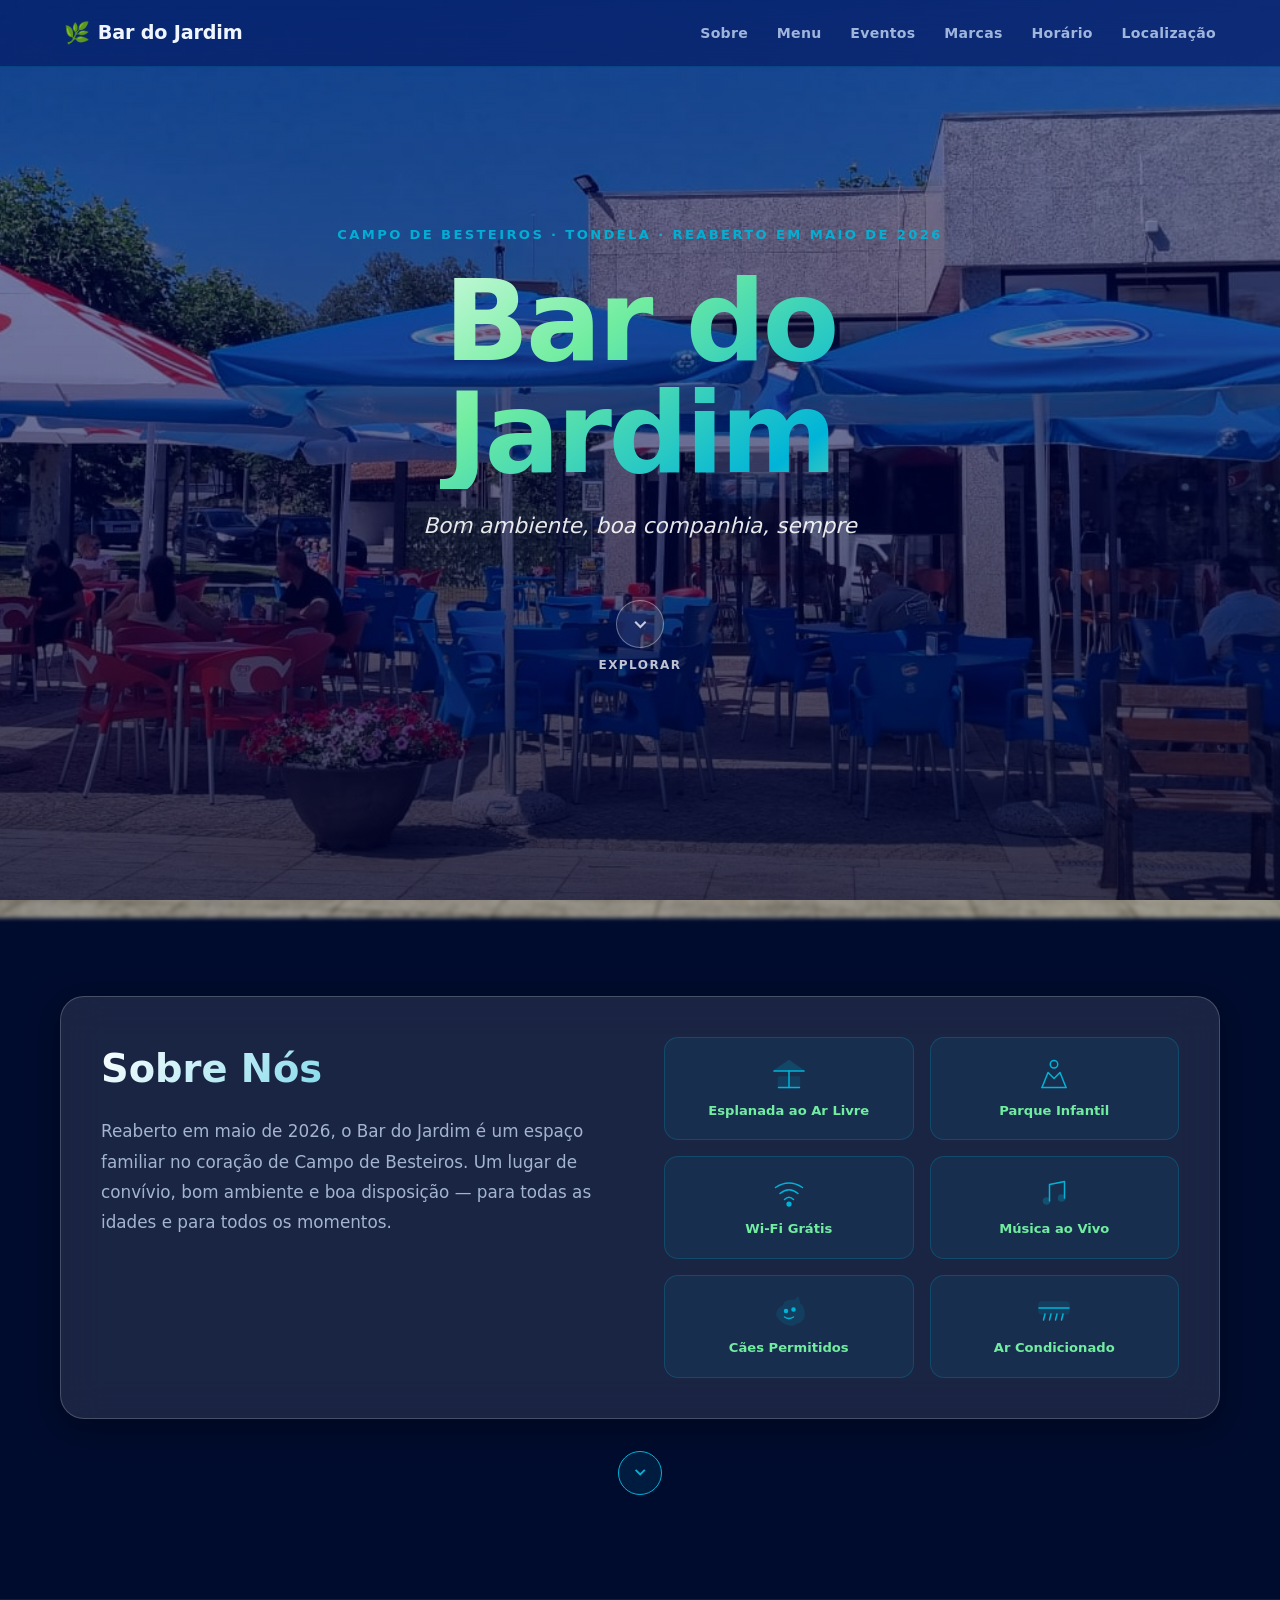
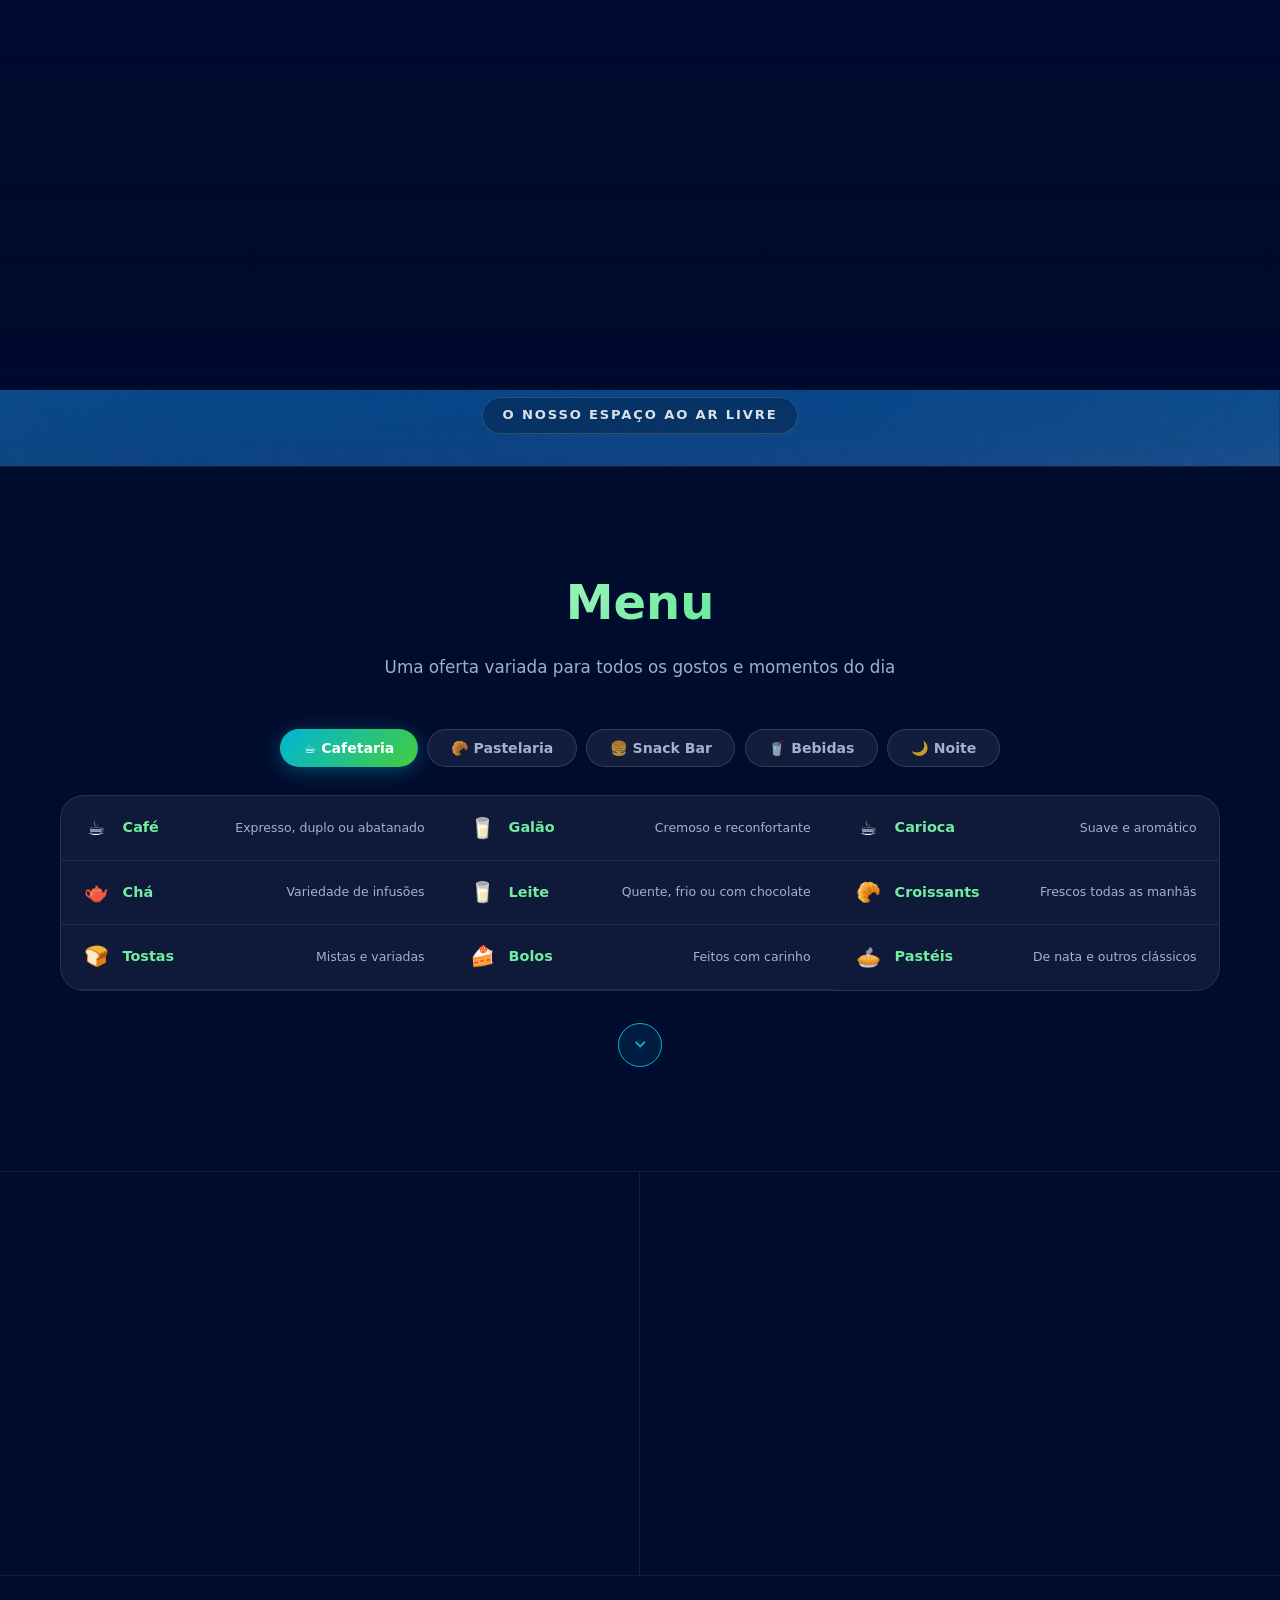
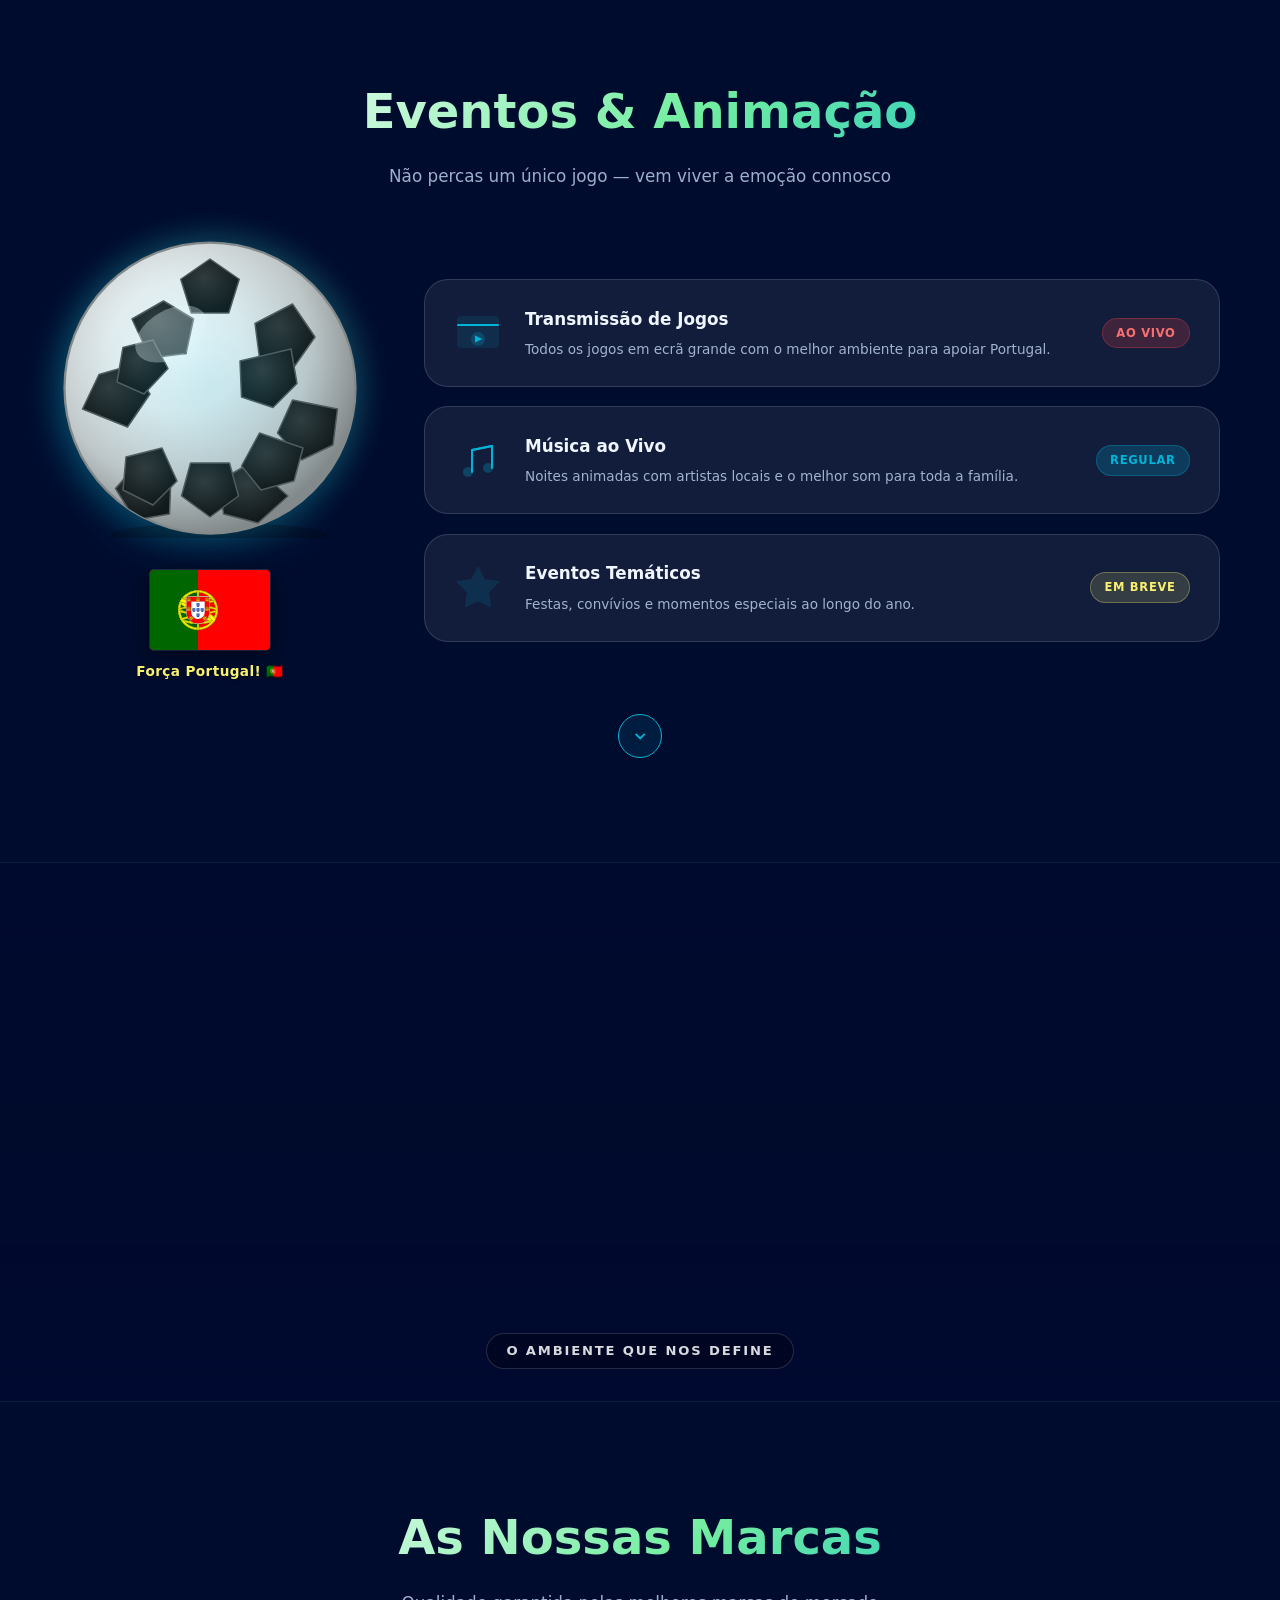
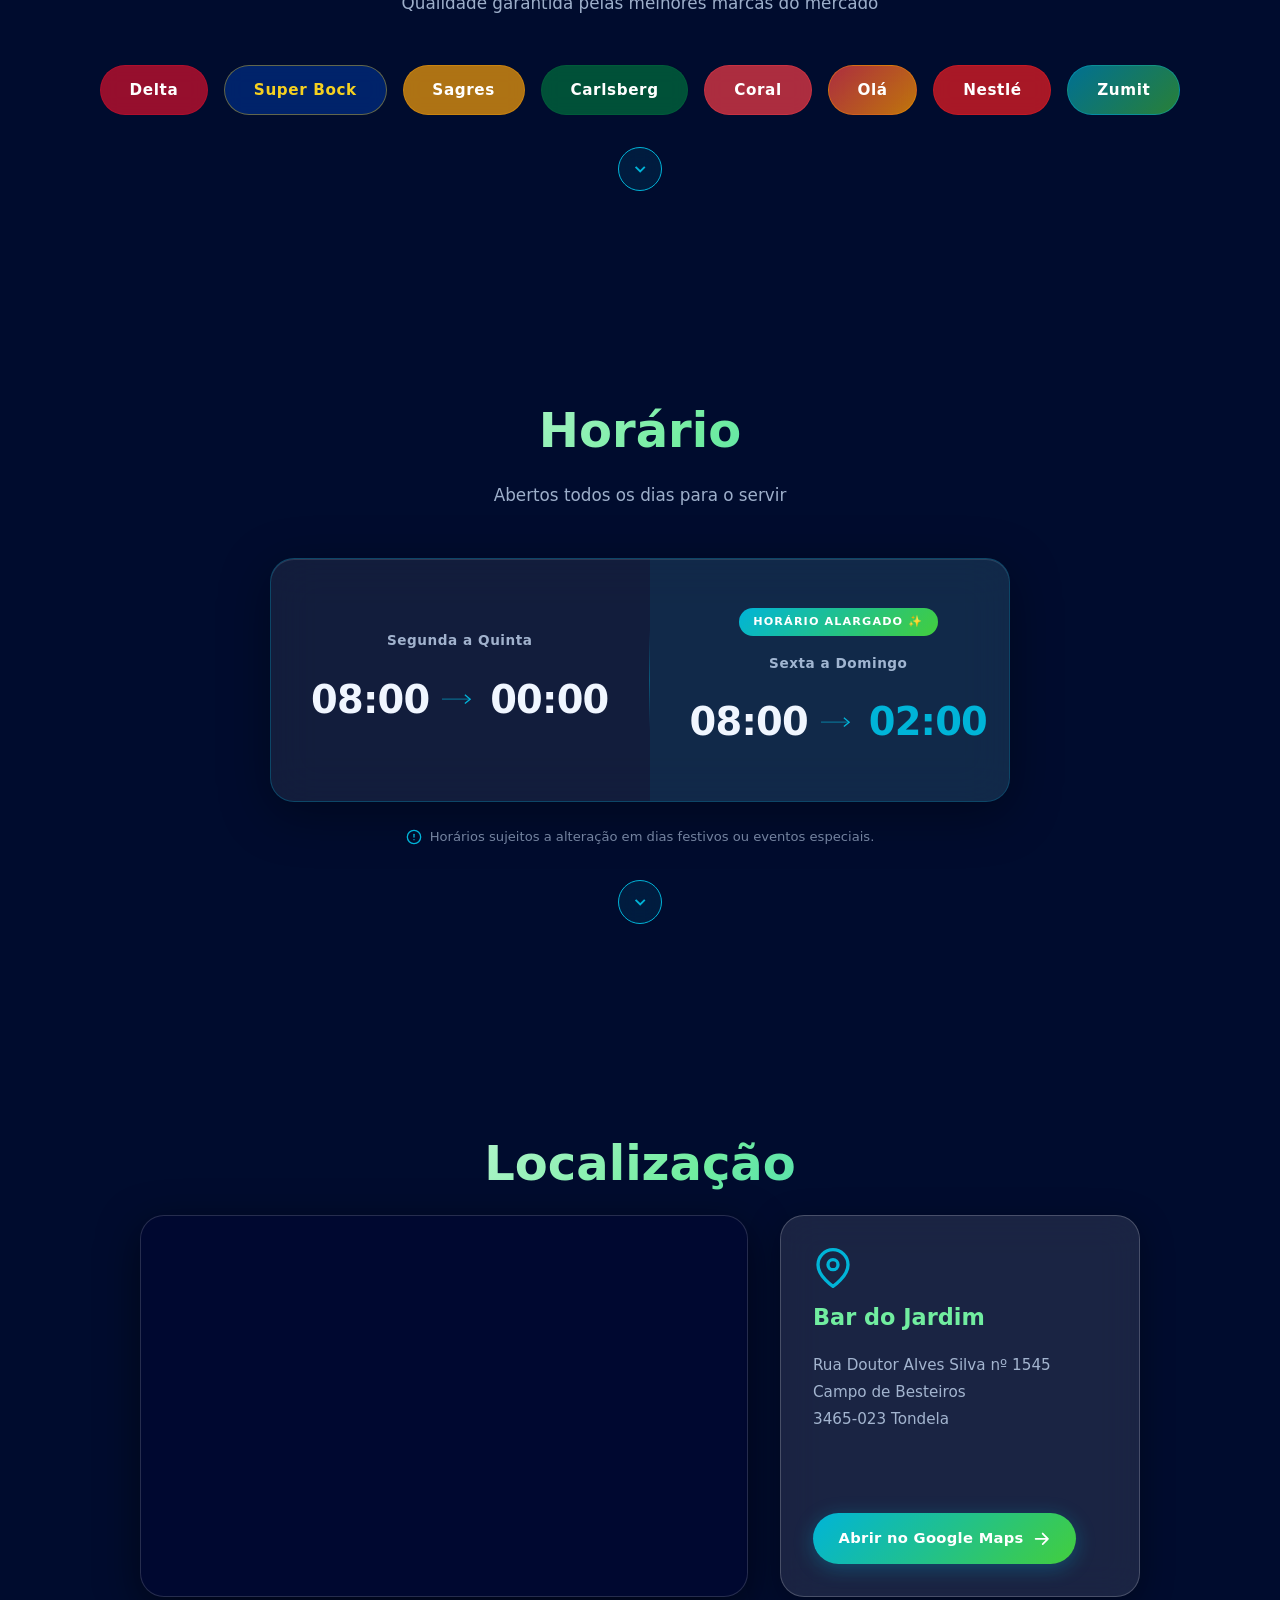
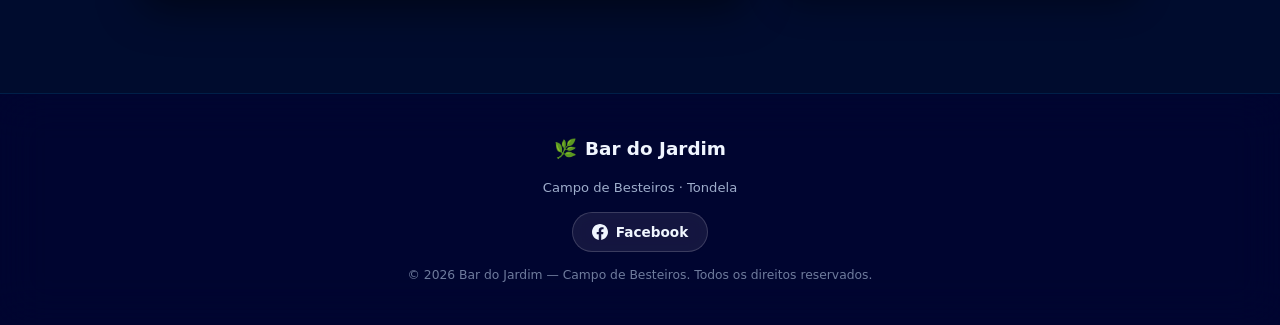
==== commit 42bd82c0: "feat(index4): setas de secção, aviso horário com ícone, bola maior" ====
--- a/index4.html
+++ b/index4.html
@@ -142,6 +142,11 @@
         </div>
       </div>
     </div>
+    <a href="#menu" class="section-arrow" aria-label="Ir para Menu">
+      <span class="section-arrow-circle">
+        <svg viewBox="0 0 24 24" fill="none" stroke="currentColor" stroke-width="2.5" aria-hidden="true"><polyline points="6 9 12 15 18 9"/></svg>
+      </span>
+    </a>
   </section>
 
   <!-- ===== FOTO DIVIDER 1 — exterior, entre Sobre e Menu ===== -->
@@ -219,6 +224,11 @@
         </ul>
       </div>
     </div>
+    <a href="#eventos" class="section-arrow" aria-label="Ir para Eventos">
+      <span class="section-arrow-circle">
+        <svg viewBox="0 0 24 24" fill="none" stroke="currentColor" stroke-width="2.5" aria-hidden="true"><polyline points="6 9 12 15 18 9"/></svg>
+      </span>
+    </a>
   </section>
 
   <!-- ===== FOTO DIVIDER 2 — duo lado a lado, entre Menu e Eventos ===== -->
@@ -315,6 +325,11 @@
         </div>
       </div>
     </div>
+    <a href="#marcas" class="section-arrow" aria-label="Ir para Marcas">
+      <span class="section-arrow-circle">
+        <svg viewBox="0 0 24 24" fill="none" stroke="currentColor" stroke-width="2.5" aria-hidden="true"><polyline points="6 9 12 15 18 9"/></svg>
+      </span>
+    </a>
   </section>
 
   <!-- ===== FOTO DIVIDER 3 — interior, entre Eventos e Marcas ===== -->
@@ -341,6 +356,11 @@
         <span class="brand-pill brand-zumit">Zumit</span>
       </div>
     </div>
+    <a href="#horario" class="section-arrow" aria-label="Ir para Horário">
+      <span class="section-arrow-circle">
+        <svg viewBox="0 0 24 24" fill="none" stroke="currentColor" stroke-width="2.5" aria-hidden="true"><polyline points="6 9 12 15 18 9"/></svg>
+      </span>
+    </a>
   </section>
 
   <!-- ===== HORÁRIO ===== -->
@@ -379,9 +399,19 @@
         </div>
       </div>
       <p class="horario-nota reveal">
+        <svg class="horario-nota-icon" viewBox="0 0 24 24" fill="none" stroke="currentColor" stroke-width="2" stroke-linecap="round" stroke-linejoin="round" aria-hidden="true">
+          <circle cx="12" cy="12" r="10"/>
+          <line x1="12" y1="8" x2="12" y2="12"/>
+          <line x1="12" y1="16" x2="12.01" y2="16"/>
+        </svg>
         Horários sujeitos a alteração em dias festivos ou eventos especiais.
       </p>
     </div>
+    <a href="#localizacao" class="section-arrow" aria-label="Ir para Localização">
+      <span class="section-arrow-circle">
+        <svg viewBox="0 0 24 24" fill="none" stroke="currentColor" stroke-width="2.5" aria-hidden="true"><polyline points="6 9 12 15 18 9"/></svg>
+      </span>
+    </a>
   </section>
 
   <!-- ===== LOCALIZAÇÃO ===== -->
--- a/css/style4.css
+++ b/css/style4.css
@@ -468,7 +468,7 @@
 /* Bola: imagem com animação de rotação e glow */
 .ball-wrap {
   position: relative;
-  width: clamp(180px, 24vw, 280px);
+  width: clamp(200px, 28vw, 300px);
   aspect-ratio: 1;
 }
 .ball-img {
@@ -623,7 +623,24 @@
   background: linear-gradient(to bottom, transparent, rgba(0,180,216,.4), transparent);
   align-self: center;
 }
-.horario-nota { text-align: center; font-size: .82rem; color: var(--text-muted); margin-top: 1.5rem; max-width: 480px; margin-inline: auto; }
+.horario-nota {
+  display: flex;
+  align-items: center;
+  justify-content: center;
+  gap: .5rem;
+  text-align: center;
+  font-size: .82rem;
+  color: rgba(210,230,255,.55);
+  margin-top: 1.5rem;
+  max-width: 520px;
+  margin-inline: auto;
+}
+.horario-nota-icon {
+  width: 1rem;
+  height: 1rem;
+  color: var(--ciano);
+  flex-shrink: 0;
+}
 
 /* ---------- LOCALIZAÇÃO ---------- */
 .localizacao-wrap {
@@ -694,6 +711,37 @@
 .footer-fb svg { width: 1rem; height: 1rem; }
 .footer-fb:hover { background: rgba(24,119,242,.7); border-color: rgba(24,119,242,.5); }
 .footer-copy { font-size: .77rem; color: var(--text-muted); opacity: .7; }
+
+/* ---------- SETAS DE NAVEGAÇÃO ENTRE SECÇÕES ---------- */
+.section-arrow {
+  display: flex;
+  align-items: center;
+  justify-content: center;
+  padding: 2rem 0 .5rem;
+  text-decoration: none;
+  color: var(--ciano);
+  transition: color var(--transition), transform var(--transition);
+}
+.section-arrow:hover { color: var(--verde-cl); transform: translateY(4px); }
+.section-arrow-circle {
+  width: 44px;
+  height: 44px;
+  border-radius: 50%;
+  border: 1.5px solid var(--ciano);
+  background: rgba(0,180,216,.1);
+  backdrop-filter: blur(10px);
+  -webkit-backdrop-filter: blur(10px);
+  display: flex;
+  align-items: center;
+  justify-content: center;
+  animation: bounceScroll 2.4s ease-in-out infinite;
+  transition: background var(--transition), border-color var(--transition);
+}
+.section-arrow:hover .section-arrow-circle {
+  background: rgba(0,180,216,.22);
+  border-color: var(--verde-cl);
+}
+.section-arrow-circle svg { width: 1.15rem; height: 1.15rem; }
 
 /* ---------- RESPONSIVO ---------- */
 @media (max-width: 980px) {
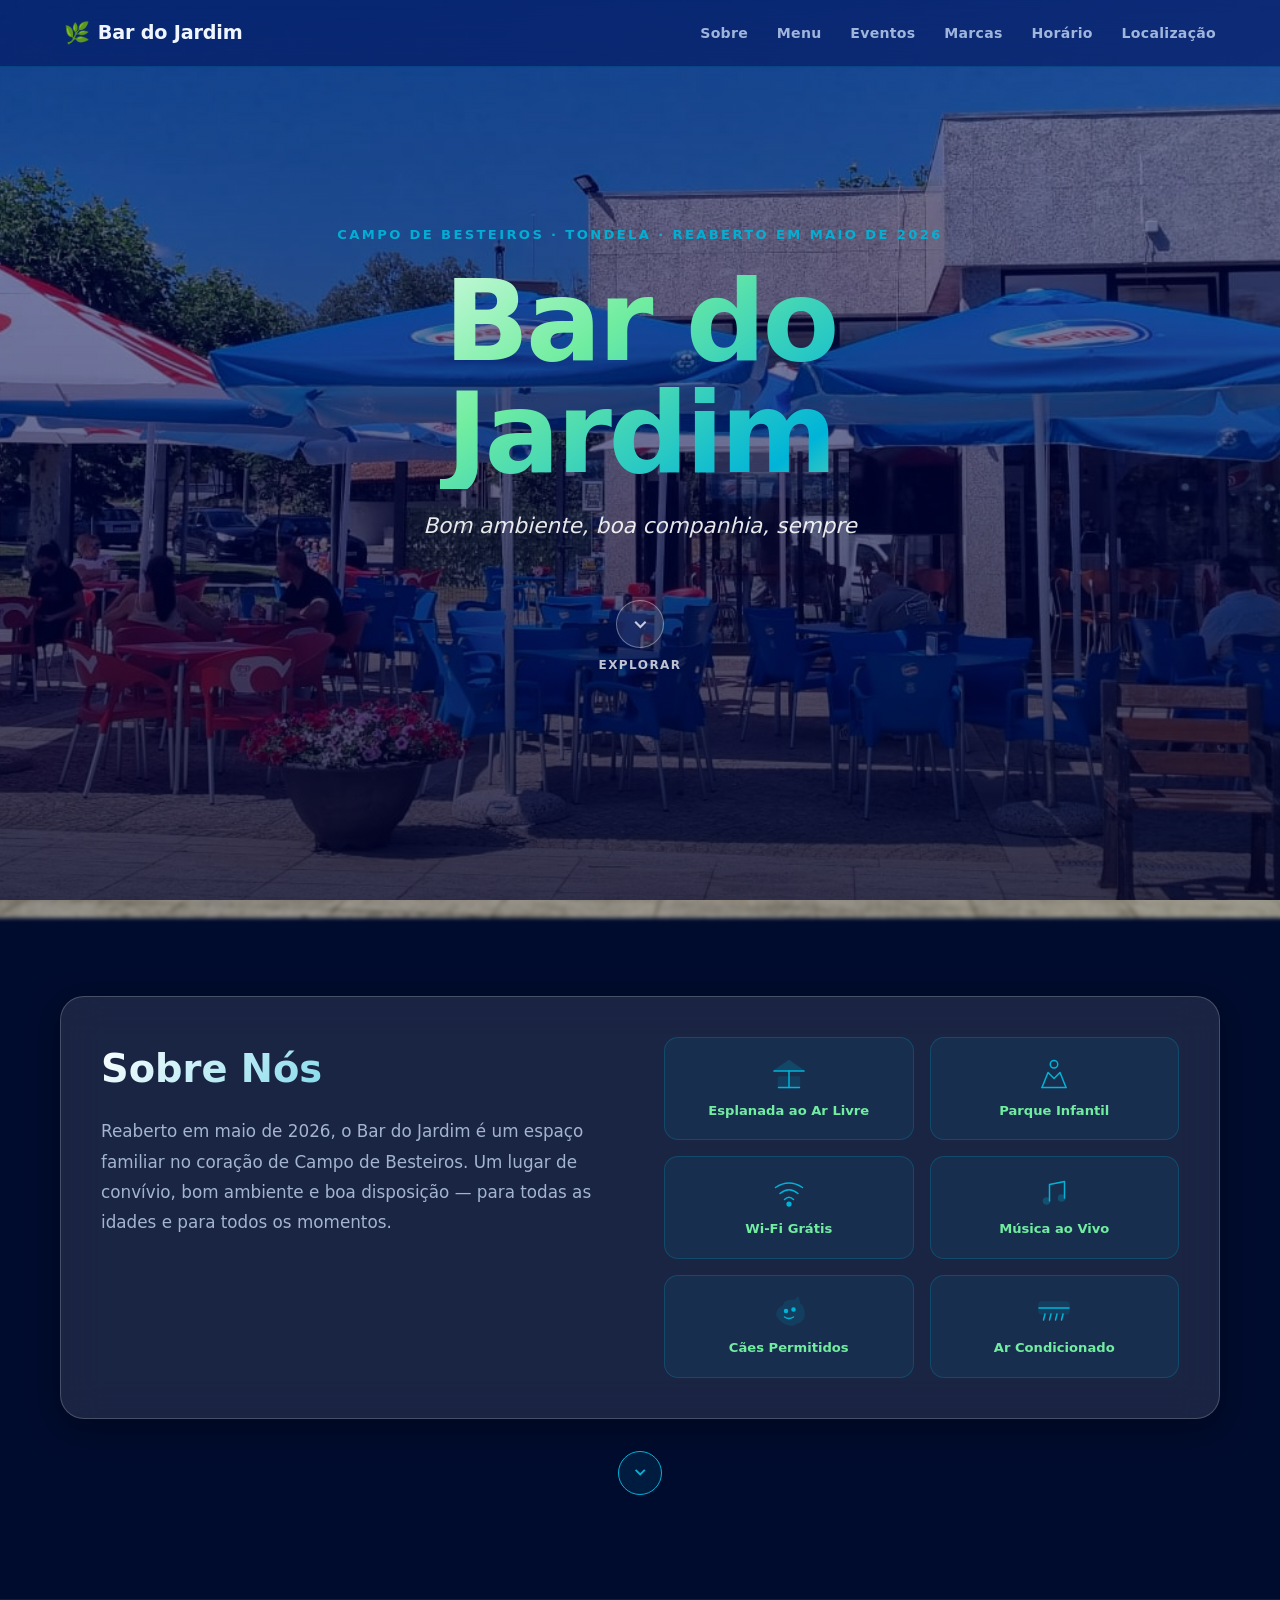
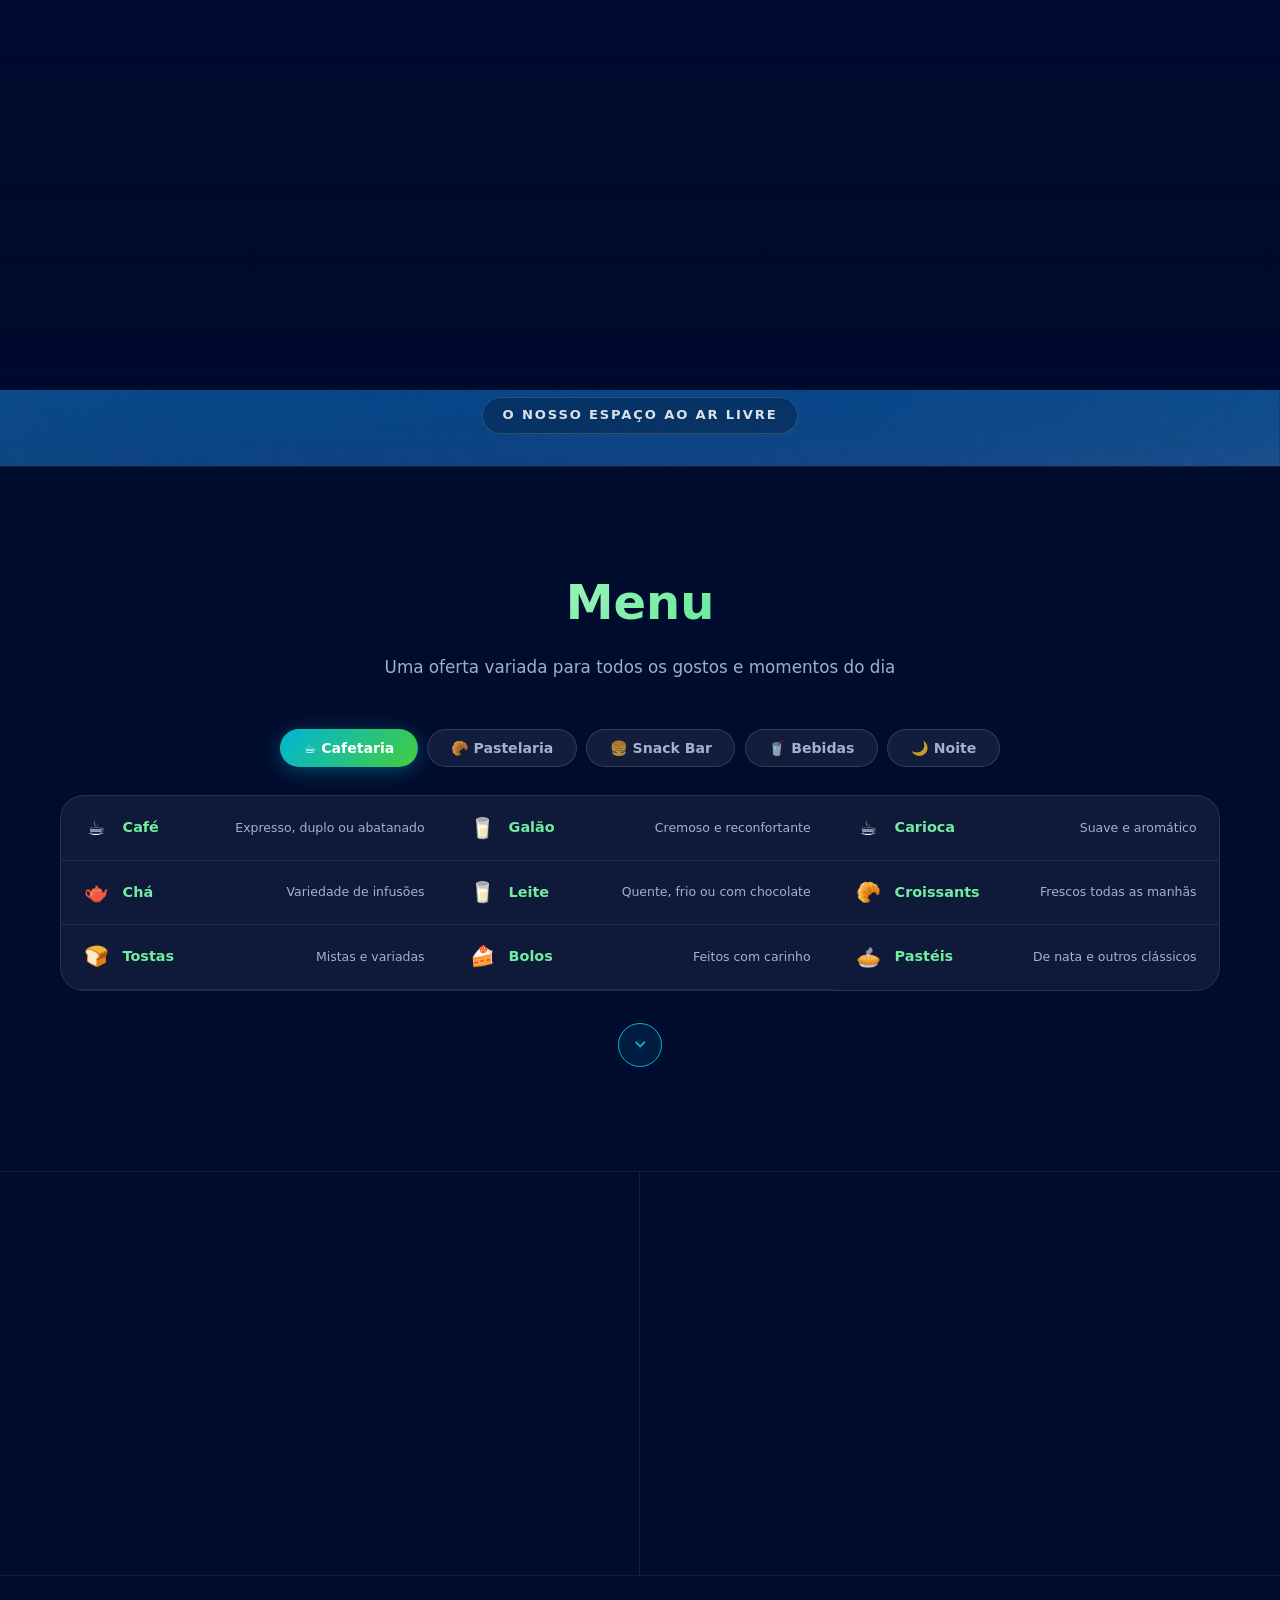
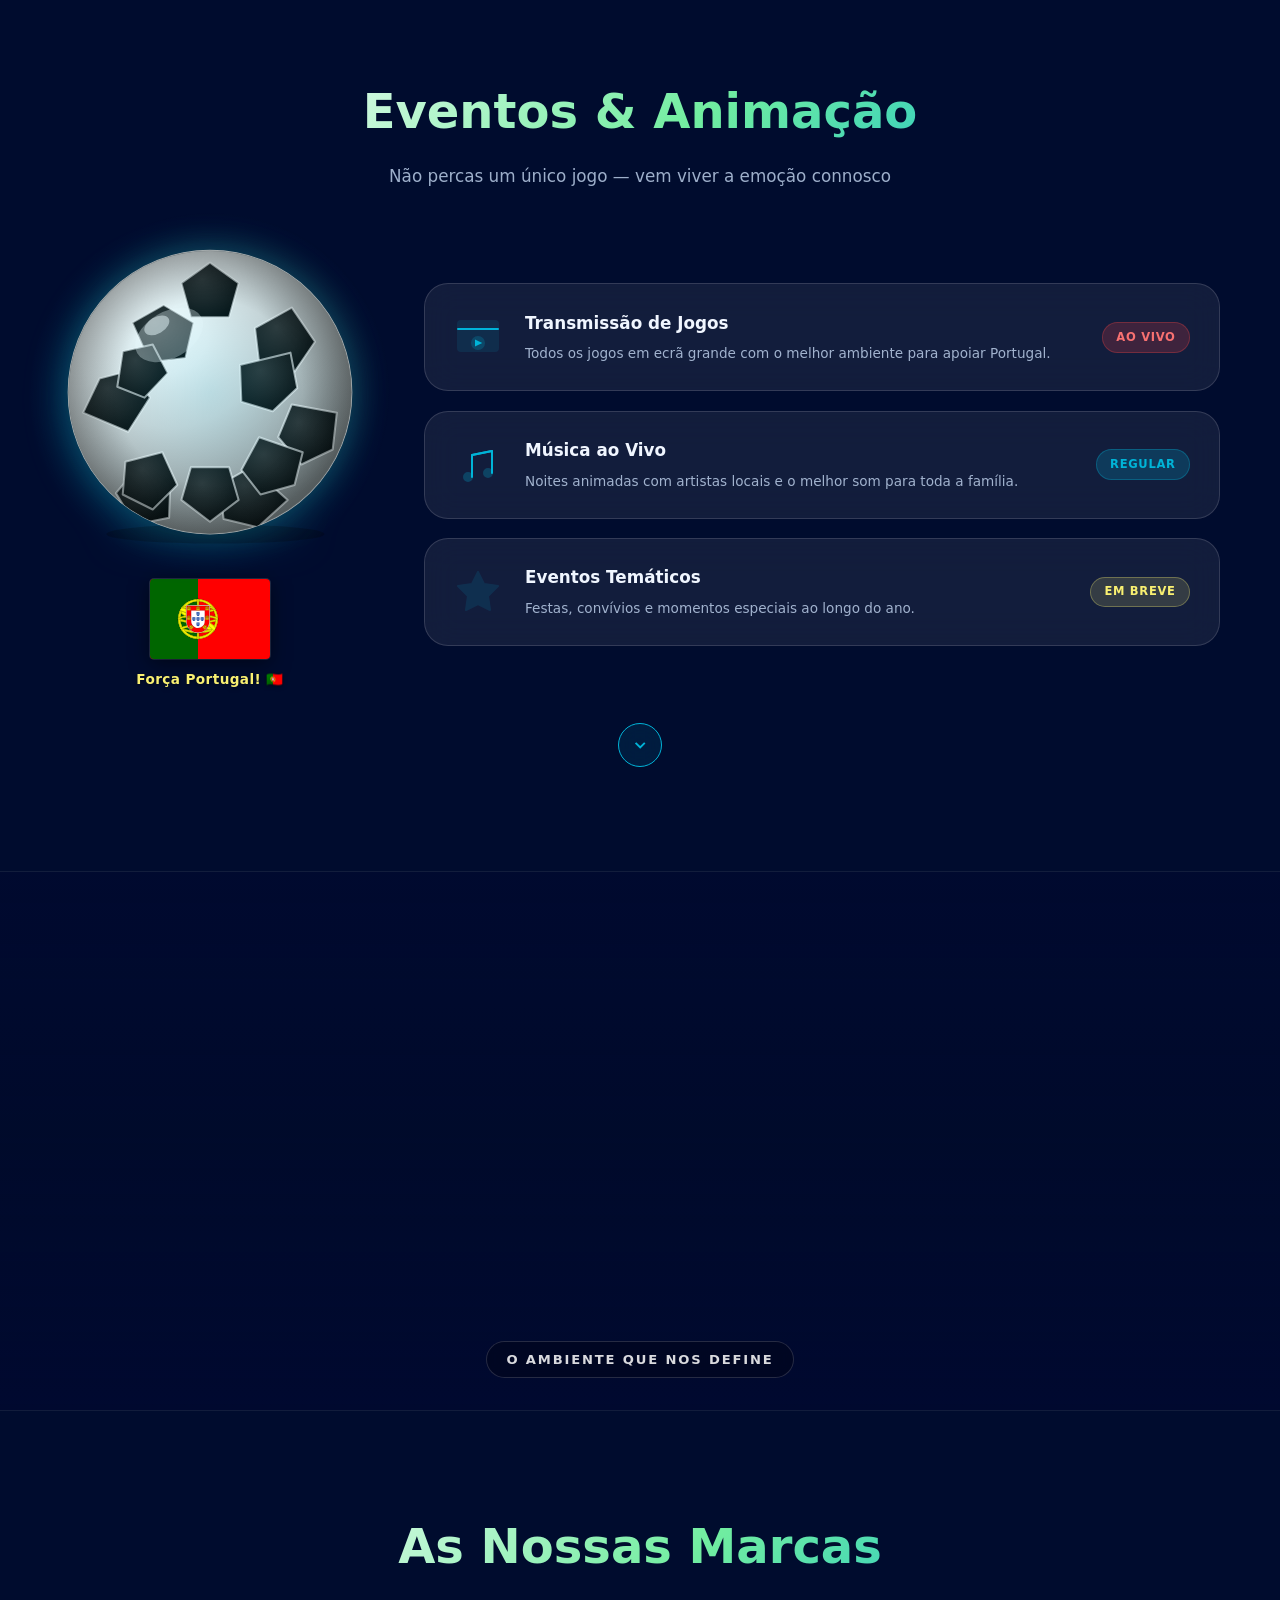
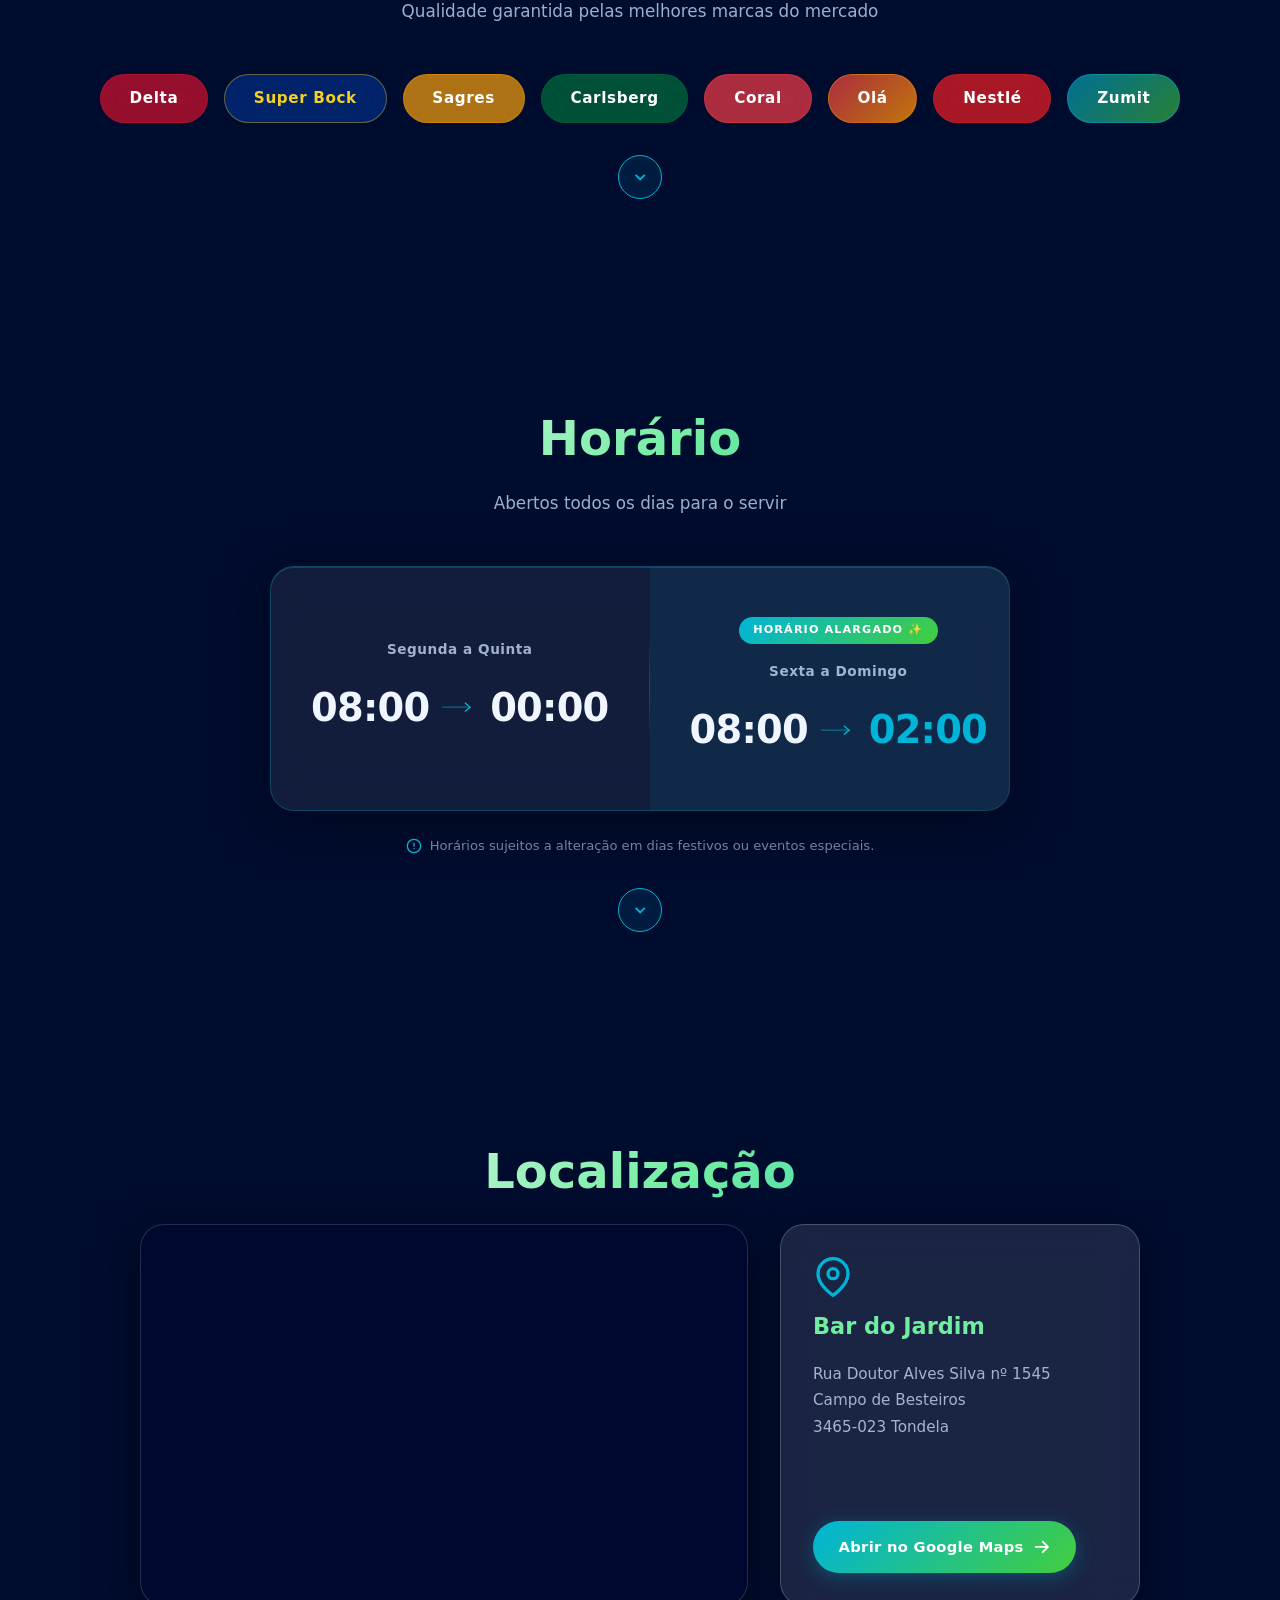
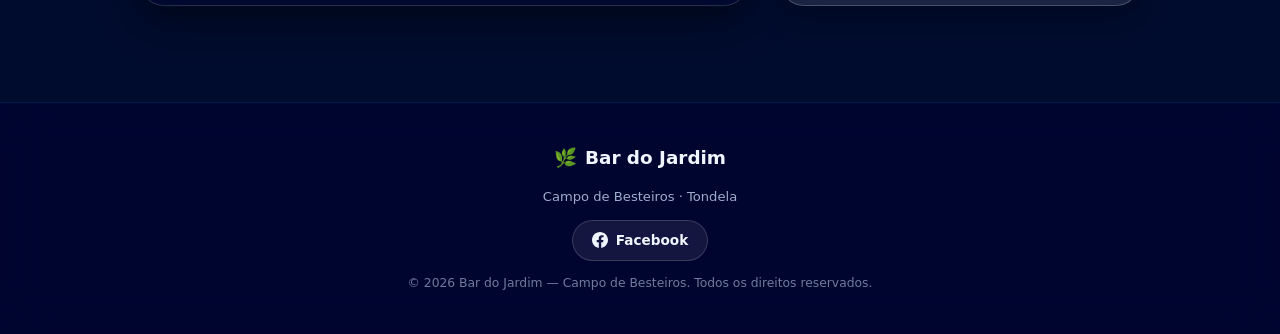
==== commit f62d0bf0: "feat(index4): bola de futebol SVG inline com gradiente 3D e costuras" ====
--- a/index4.html
+++ b/index4.html
@@ -253,15 +253,57 @@
 
         <!-- Coluna esquerda: bola + bandeira (imagens reais) -->
         <div class="eventos-visual reveal">
-          <!-- Bola de futebol — imagem real (domínio público, Wikimedia Commons) -->
+          <!-- Bola de futebol — SVG inline, padrão Telstar com gradiente 3D -->
           <div class="ball-wrap">
-            <img
-              src="images/bola-futebol.svg"
-              alt="Bola de futebol"
-              class="ball-img"
-              width="260"
-              height="260"
-            />
+            <svg class="ball-img" xmlns="http://www.w3.org/2000/svg" viewBox="0 0 220 220" role="img" aria-label="Bola de futebol">
+              <defs>
+                <radialGradient id="ball-bg" cx="36%" cy="30%" r="72%">
+                  <stop offset="0%"   stop-color="#ffffff"/>
+                  <stop offset="18%"  stop-color="#f5f5f5"/>
+                  <stop offset="45%"  stop-color="#d8d8d8"/>
+                  <stop offset="72%"  stop-color="#ababab"/>
+                  <stop offset="100%" stop-color="#787878"/>
+                </radialGradient>
+                <radialGradient id="ball-pg" cx="36%" cy="30%" r="80%">
+                  <stop offset="0%"   stop-color="#303030"/>
+                  <stop offset="50%"  stop-color="#1c1c1c"/>
+                  <stop offset="100%" stop-color="#060606"/>
+                </radialGradient>
+                <radialGradient id="ball-vig" cx="50%" cy="50%" r="50%">
+                  <stop offset="65%"  stop-color="rgba(0,0,0,0)"/>
+                  <stop offset="100%" stop-color="rgba(0,0,0,0.28)"/>
+                </radialGradient>
+                <clipPath id="ball-clip"><circle cx="110" cy="110" r="104"/></clipPath>
+              </defs>
+              <!-- Sombra projetada -->
+              <ellipse cx="114" cy="214" rx="80" ry="7" fill="rgba(0,0,0,0.22)"/>
+              <!-- Esfera base -->
+              <circle cx="110" cy="110" r="104" fill="url(#ball-bg)" stroke="#aaa" stroke-width="0.8"/>
+              <!-- 12 pentágonos negros — padrão Telstar, distorção perspética -->
+              <g clip-path="url(#ball-clip)" fill="url(#ball-pg)" stroke="rgba(255,255,255,0.6)" stroke-width="1.5" stroke-linejoin="round">
+                <!-- Pentágono do topo (facing viewer) -->
+                <polygon points="110,15 131,30 124,55 96,55 89,30"/>
+                <!-- Anel superior — 5 pentágonos -->
+                <polygon points="170,48 187,73 172,95 146,88 143,63"/>
+                <polygon points="203,125 200,152 177,163 160,143 170,119"/>
+                <polygon points="167,189 145,209 120,203 117,178 140,165"/>
+                <polygon points="80,202 55,207 41,184 57,165 81,174"/>
+                <polygon points="17,125 29,100 52,94 66,114 50,139"/>
+                <!-- Anel inferior — 5 pentágonos -->
+                <polygon points="53,59 76,46 98,59 92,85 66,88"/>
+                <polygon points="169,81 174,107 156,124 133,117 132,90"/>
+                <polygon points="178,154 172,178 147,185 133,167 146,143"/>
+                <polygon points="86,178 68,196 46,185 48,161 75,154"/>
+                <polygon points="42,106 46,80 68,75 79,96 62,114"/>
+                <!-- Pentágono do fundo -->
+                <polygon points="110,205 89,189 96,165 124,165 131,189"/>
+              </g>
+              <!-- Vignette para profundidade nas bordas -->
+              <circle cx="110" cy="110" r="104" fill="url(#ball-vig)" clip-path="url(#ball-clip)"/>
+              <!-- Reflexos especulares (luz de cima-esquerda) -->
+              <ellipse cx="80" cy="68" rx="27" ry="17" fill="white" opacity="0.33" transform="rotate(-30 80 68)" clip-path="url(#ball-clip)"/>
+              <ellipse cx="71" cy="61" rx="10" ry="6"  fill="white" opacity="0.50" transform="rotate(-30 71 61)" clip-path="url(#ball-clip)"/>
+            </svg>
             <div class="ball-glow" aria-hidden="true"></div>
           </div>
 
--- a/css/style4.css
+++ b/css/style4.css
@@ -465,16 +465,15 @@
   gap: 2rem;
 }
 
-/* Bola: imagem com animação de rotação e glow */
+/* Bola: SVG inline com animação de rotação e glow */
 .ball-wrap {
   position: relative;
-  width: clamp(200px, 28vw, 300px);
+  width: clamp(220px, 28vw, 300px);
   aspect-ratio: 1;
 }
 .ball-img {
   width: 100%;
   height: 100%;
-  object-fit: contain;
   animation: spin 18s linear infinite;
   filter: drop-shadow(-6px 6px 18px rgba(0,180,216,.3))
           drop-shadow(6px -6px 14px rgba(113,237,160,.12));
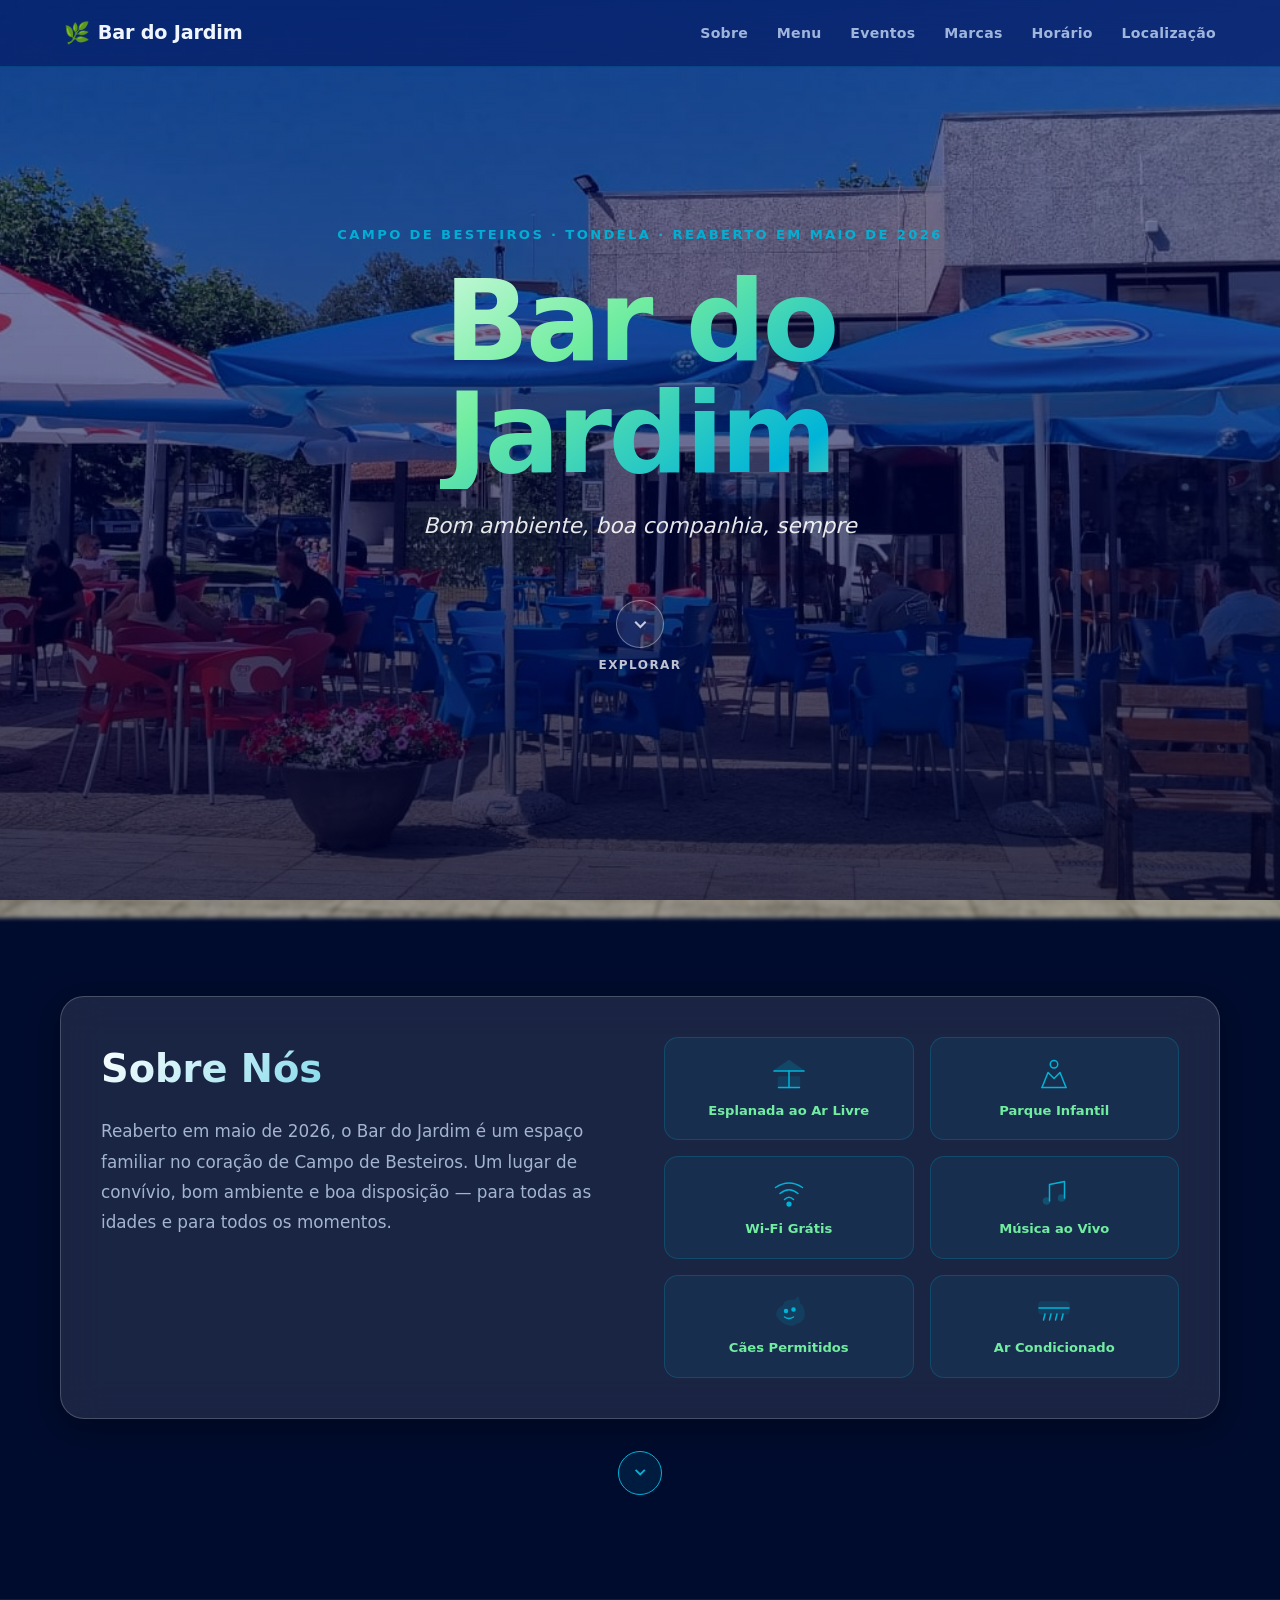
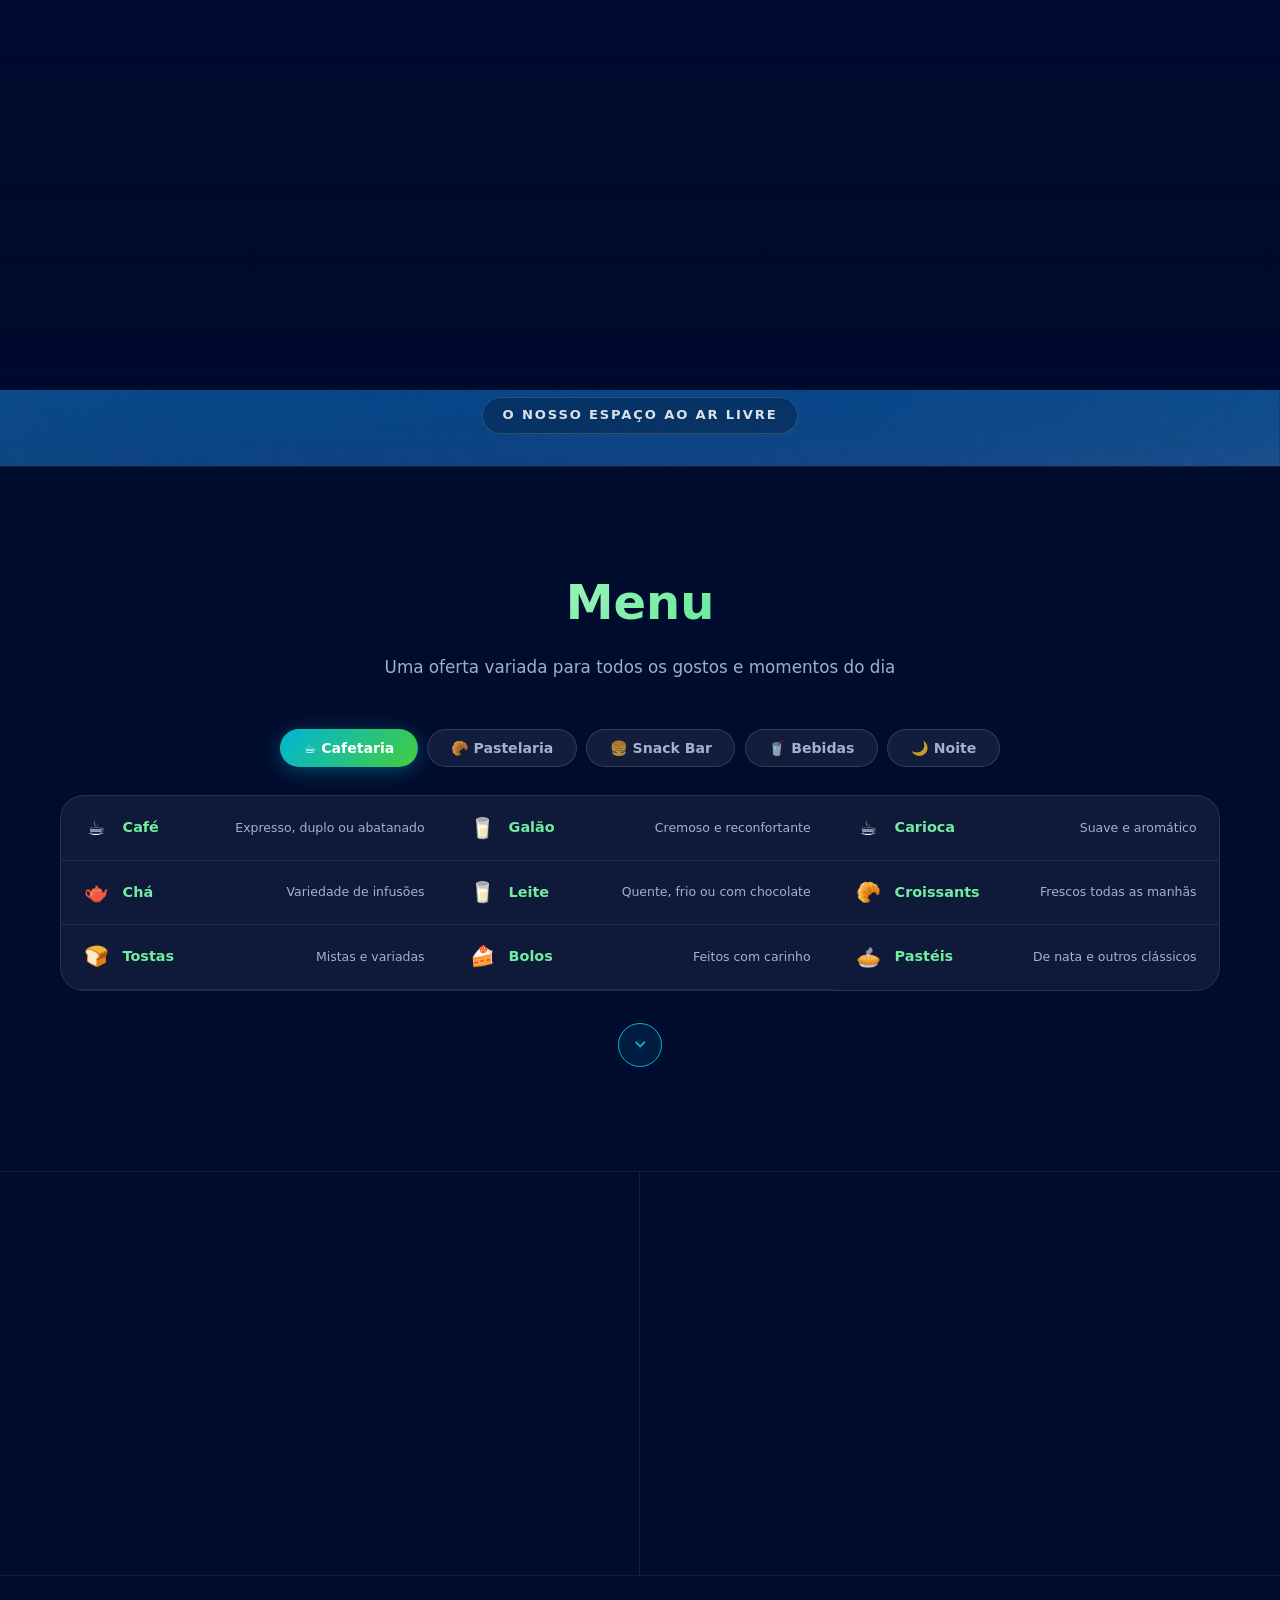
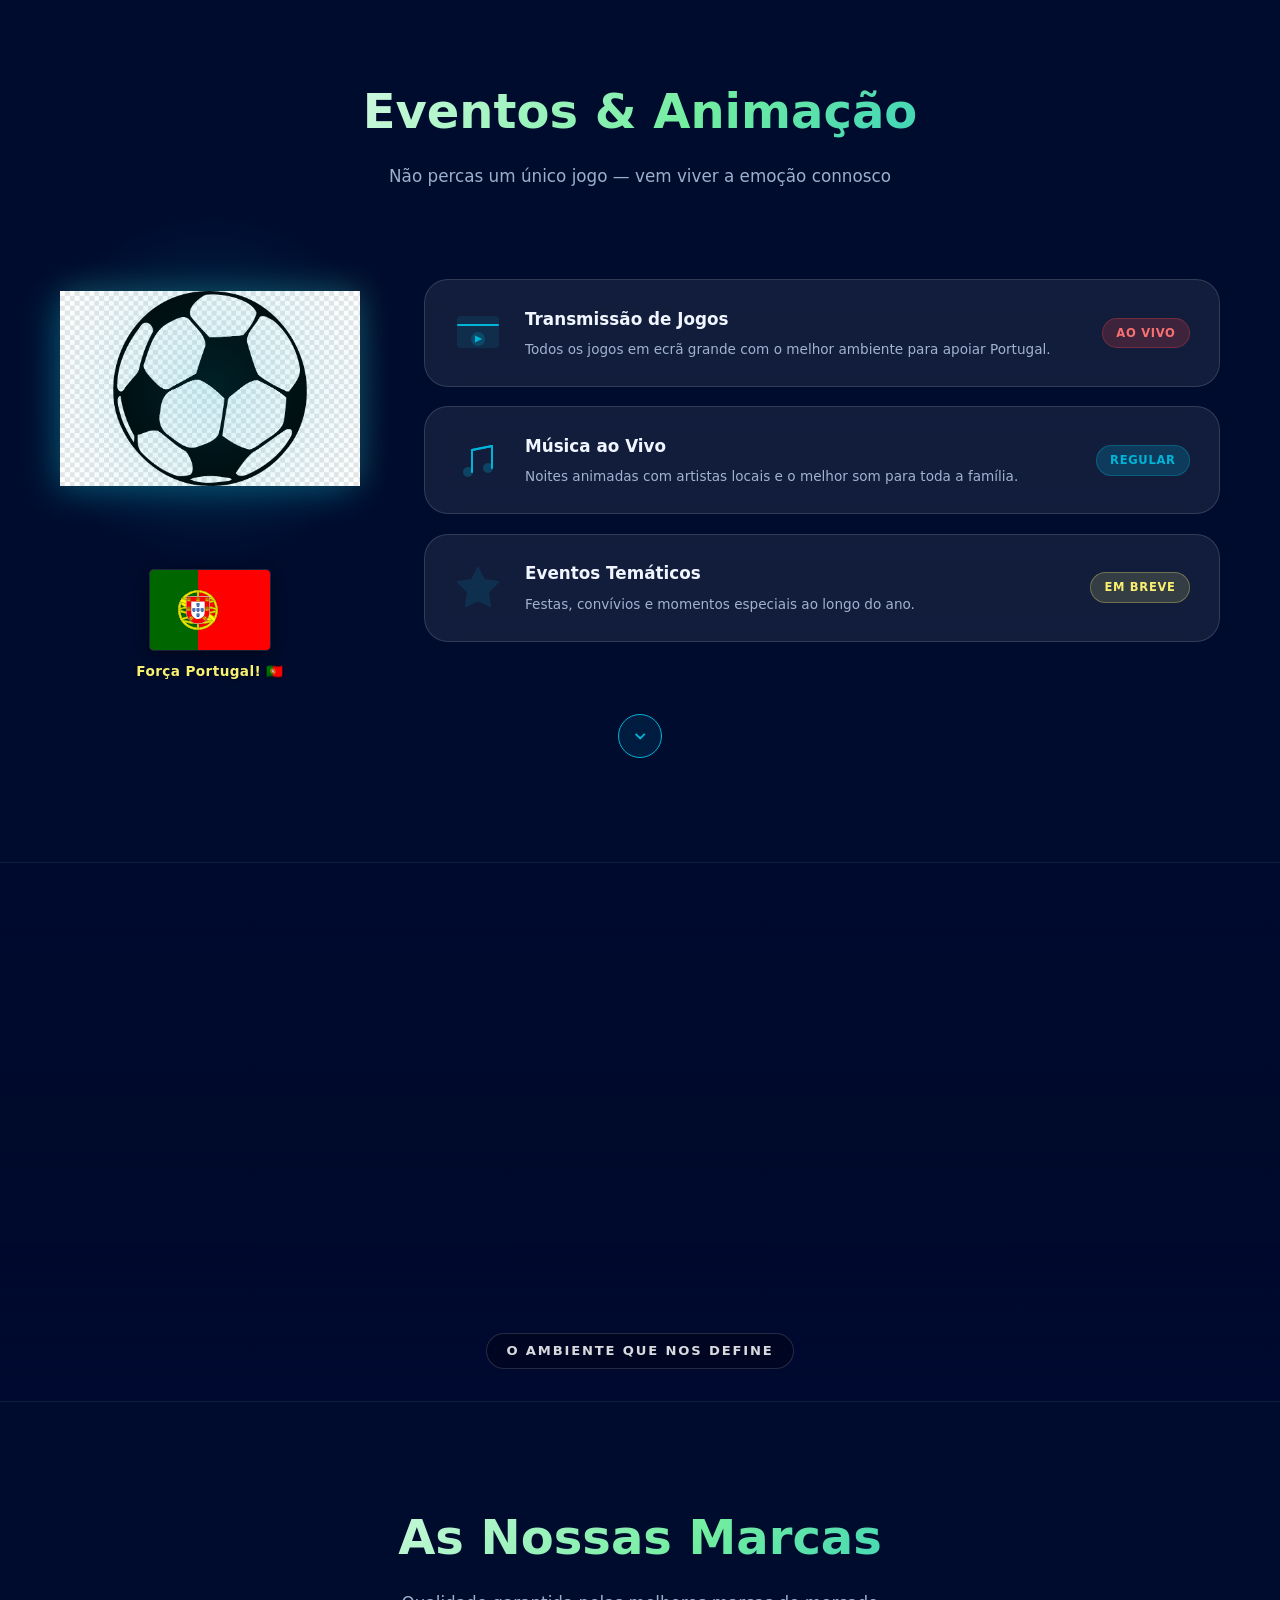
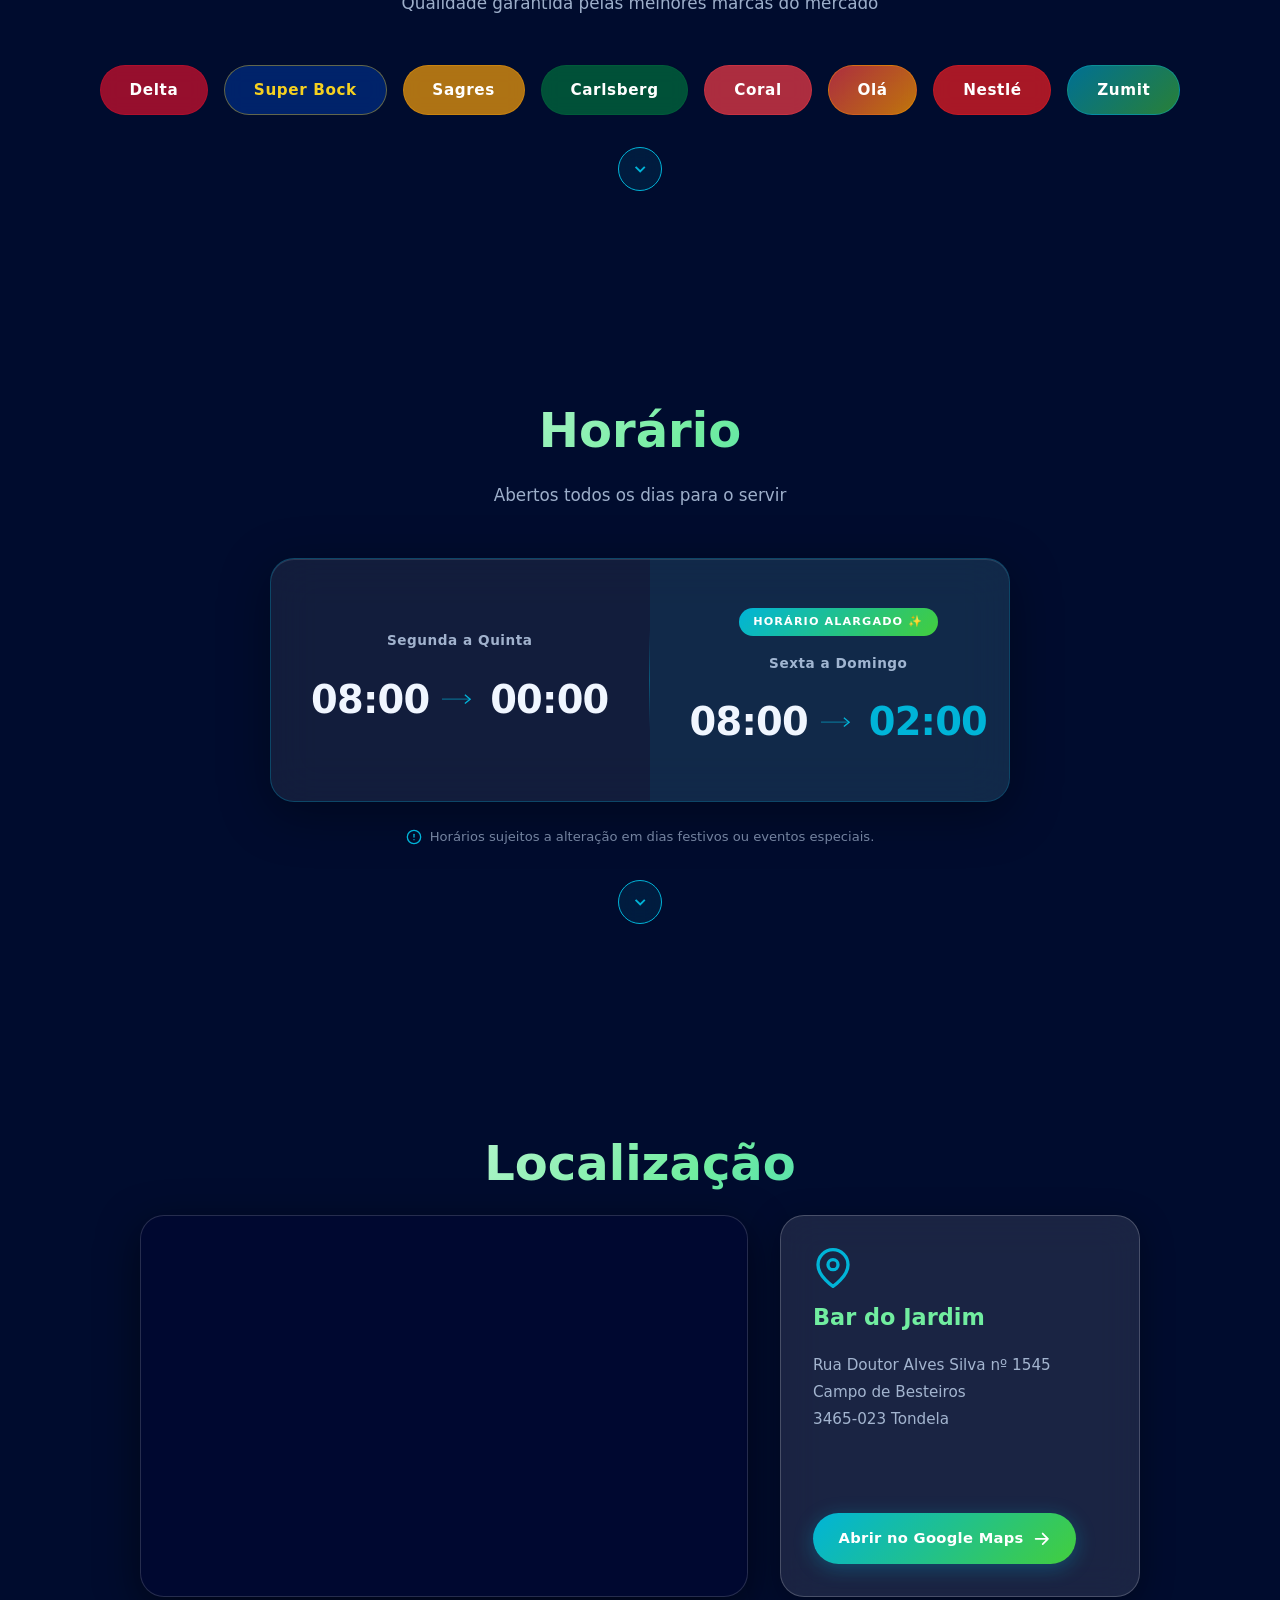
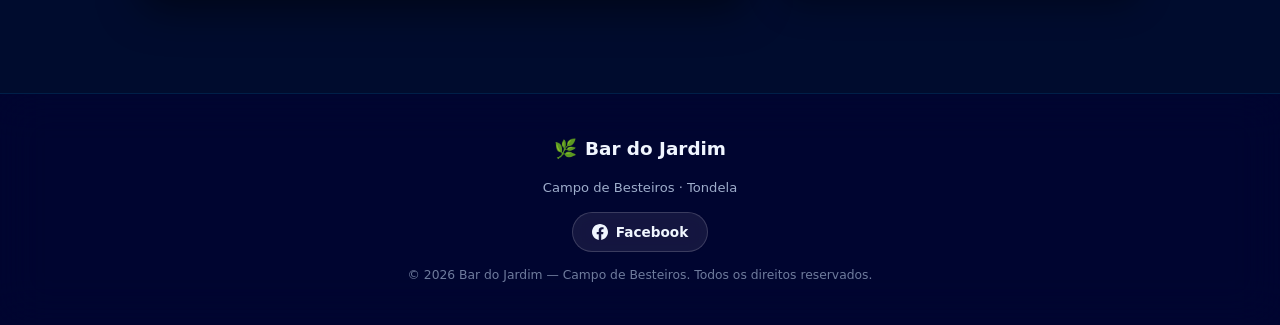
==== commit 592b18a1: "feat(index4): bola de futebol substituída por imagem PNG real" ====
--- a/index4.html
+++ b/index4.html
@@ -253,57 +253,15 @@
 
         <!-- Coluna esquerda: bola + bandeira (imagens reais) -->
         <div class="eventos-visual reveal">
-          <!-- Bola de futebol — SVG inline, padrão Telstar com gradiente 3D -->
+          <!-- Bola de futebol -->
           <div class="ball-wrap">
-            <svg class="ball-img" xmlns="http://www.w3.org/2000/svg" viewBox="0 0 220 220" role="img" aria-label="Bola de futebol">
-              <defs>
-                <radialGradient id="ball-bg" cx="36%" cy="30%" r="72%">
-                  <stop offset="0%"   stop-color="#ffffff"/>
-                  <stop offset="18%"  stop-color="#f5f5f5"/>
-                  <stop offset="45%"  stop-color="#d8d8d8"/>
-                  <stop offset="72%"  stop-color="#ababab"/>
-                  <stop offset="100%" stop-color="#787878"/>
-                </radialGradient>
-                <radialGradient id="ball-pg" cx="36%" cy="30%" r="80%">
-                  <stop offset="0%"   stop-color="#303030"/>
-                  <stop offset="50%"  stop-color="#1c1c1c"/>
-                  <stop offset="100%" stop-color="#060606"/>
-                </radialGradient>
-                <radialGradient id="ball-vig" cx="50%" cy="50%" r="50%">
-                  <stop offset="65%"  stop-color="rgba(0,0,0,0)"/>
-                  <stop offset="100%" stop-color="rgba(0,0,0,0.28)"/>
-                </radialGradient>
-                <clipPath id="ball-clip"><circle cx="110" cy="110" r="104"/></clipPath>
-              </defs>
-              <!-- Sombra projetada -->
-              <ellipse cx="114" cy="214" rx="80" ry="7" fill="rgba(0,0,0,0.22)"/>
-              <!-- Esfera base -->
-              <circle cx="110" cy="110" r="104" fill="url(#ball-bg)" stroke="#aaa" stroke-width="0.8"/>
-              <!-- 12 pentágonos negros — padrão Telstar, distorção perspética -->
-              <g clip-path="url(#ball-clip)" fill="url(#ball-pg)" stroke="rgba(255,255,255,0.6)" stroke-width="1.5" stroke-linejoin="round">
-                <!-- Pentágono do topo (facing viewer) -->
-                <polygon points="110,15 131,30 124,55 96,55 89,30"/>
-                <!-- Anel superior — 5 pentágonos -->
-                <polygon points="170,48 187,73 172,95 146,88 143,63"/>
-                <polygon points="203,125 200,152 177,163 160,143 170,119"/>
-                <polygon points="167,189 145,209 120,203 117,178 140,165"/>
-                <polygon points="80,202 55,207 41,184 57,165 81,174"/>
-                <polygon points="17,125 29,100 52,94 66,114 50,139"/>
-                <!-- Anel inferior — 5 pentágonos -->
-                <polygon points="53,59 76,46 98,59 92,85 66,88"/>
-                <polygon points="169,81 174,107 156,124 133,117 132,90"/>
-                <polygon points="178,154 172,178 147,185 133,167 146,143"/>
-                <polygon points="86,178 68,196 46,185 48,161 75,154"/>
-                <polygon points="42,106 46,80 68,75 79,96 62,114"/>
-                <!-- Pentágono do fundo -->
-                <polygon points="110,205 89,189 96,165 124,165 131,189"/>
-              </g>
-              <!-- Vignette para profundidade nas bordas -->
-              <circle cx="110" cy="110" r="104" fill="url(#ball-vig)" clip-path="url(#ball-clip)"/>
-              <!-- Reflexos especulares (luz de cima-esquerda) -->
-              <ellipse cx="80" cy="68" rx="27" ry="17" fill="white" opacity="0.33" transform="rotate(-30 80 68)" clip-path="url(#ball-clip)"/>
-              <ellipse cx="71" cy="61" rx="10" ry="6"  fill="white" opacity="0.50" transform="rotate(-30 71 61)" clip-path="url(#ball-clip)"/>
-            </svg>
+            <img
+              src="images/bola-futebol.png"
+              alt="Bola de futebol"
+              class="ball-img"
+              width="220"
+              height="220"
+            />
             <div class="ball-glow" aria-hidden="true"></div>
           </div>
 
--- a/css/style4.css
+++ b/css/style4.css
@@ -465,7 +465,7 @@
   gap: 2rem;
 }
 
-/* Bola: SVG inline com animação de rotação e glow */
+/* Bola: imagem PNG com animação de rotação e glow */
 .ball-wrap {
   position: relative;
   width: clamp(220px, 28vw, 300px);
@@ -474,6 +474,7 @@
 .ball-img {
   width: 100%;
   height: 100%;
+  object-fit: contain;
   animation: spin 18s linear infinite;
   filter: drop-shadow(-6px 6px 18px rgba(0,180,216,.3))
           drop-shadow(6px -6px 14px rgba(113,237,160,.12));
